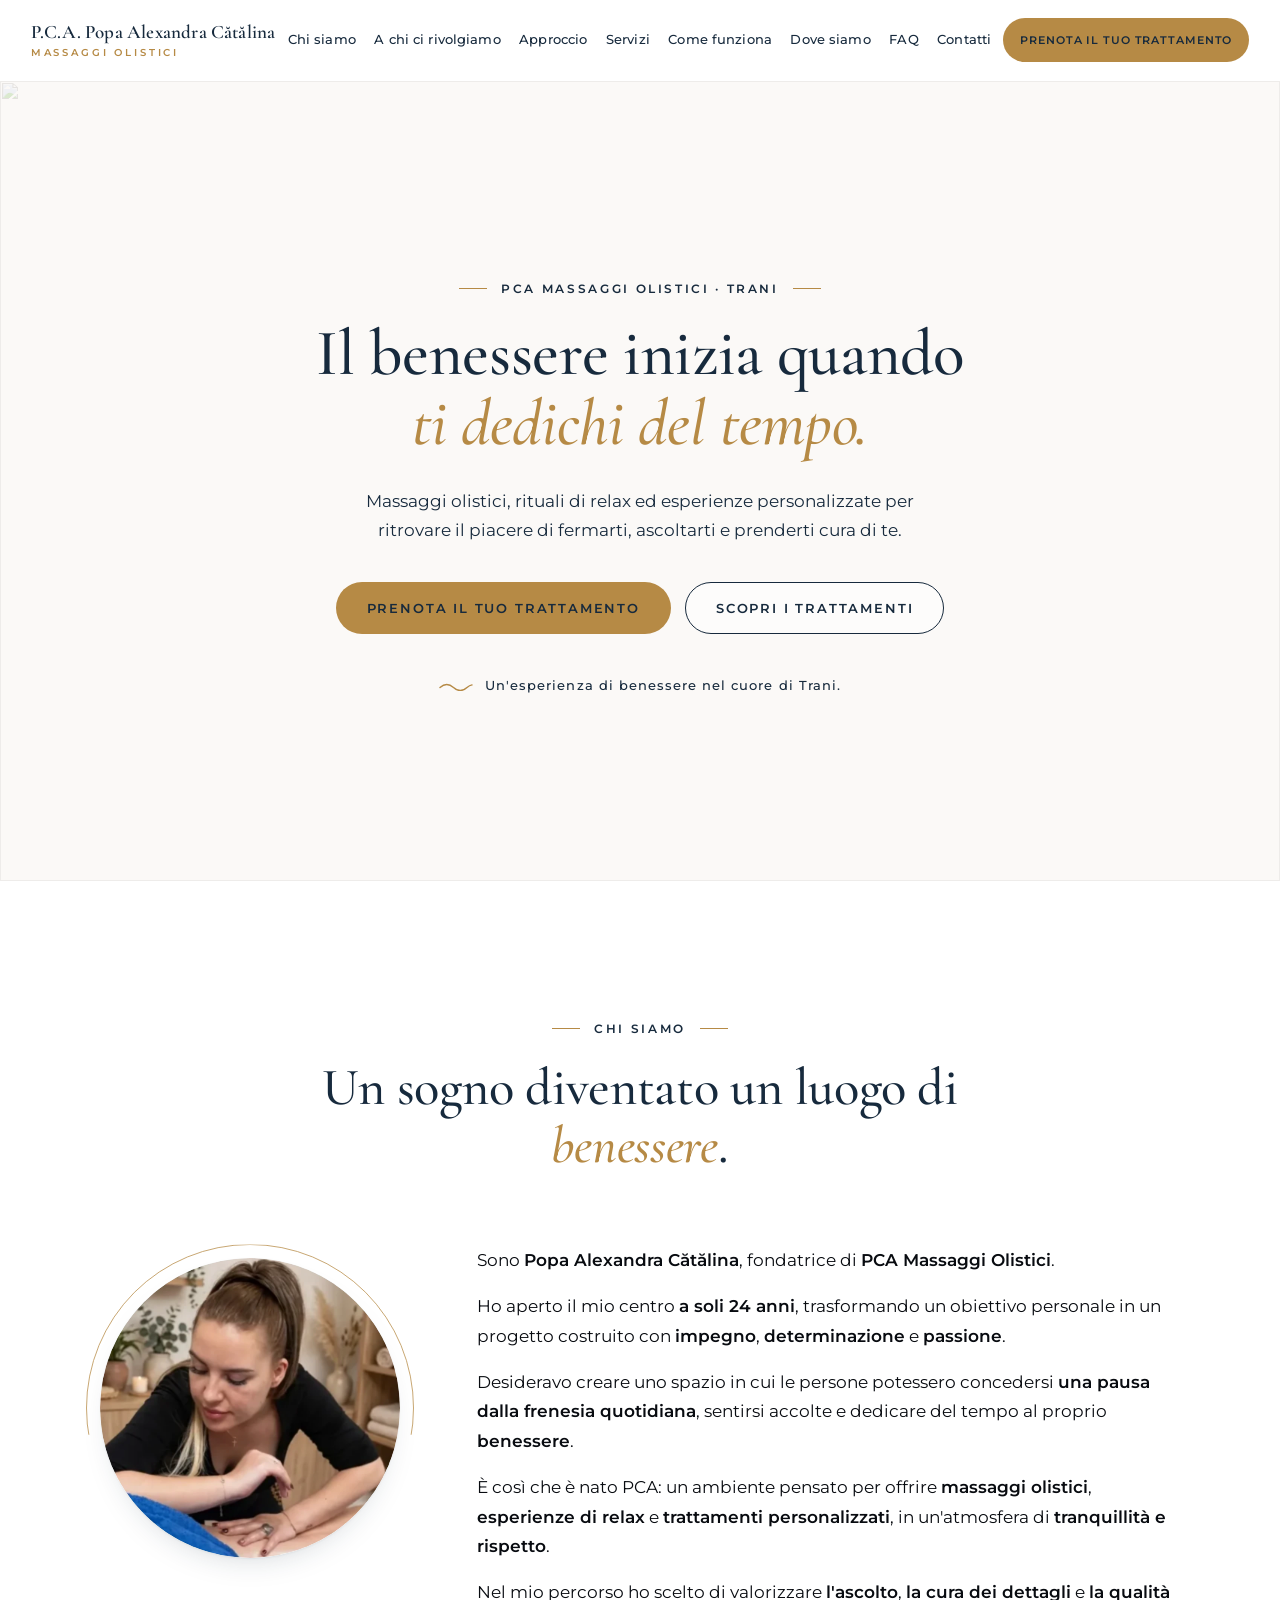
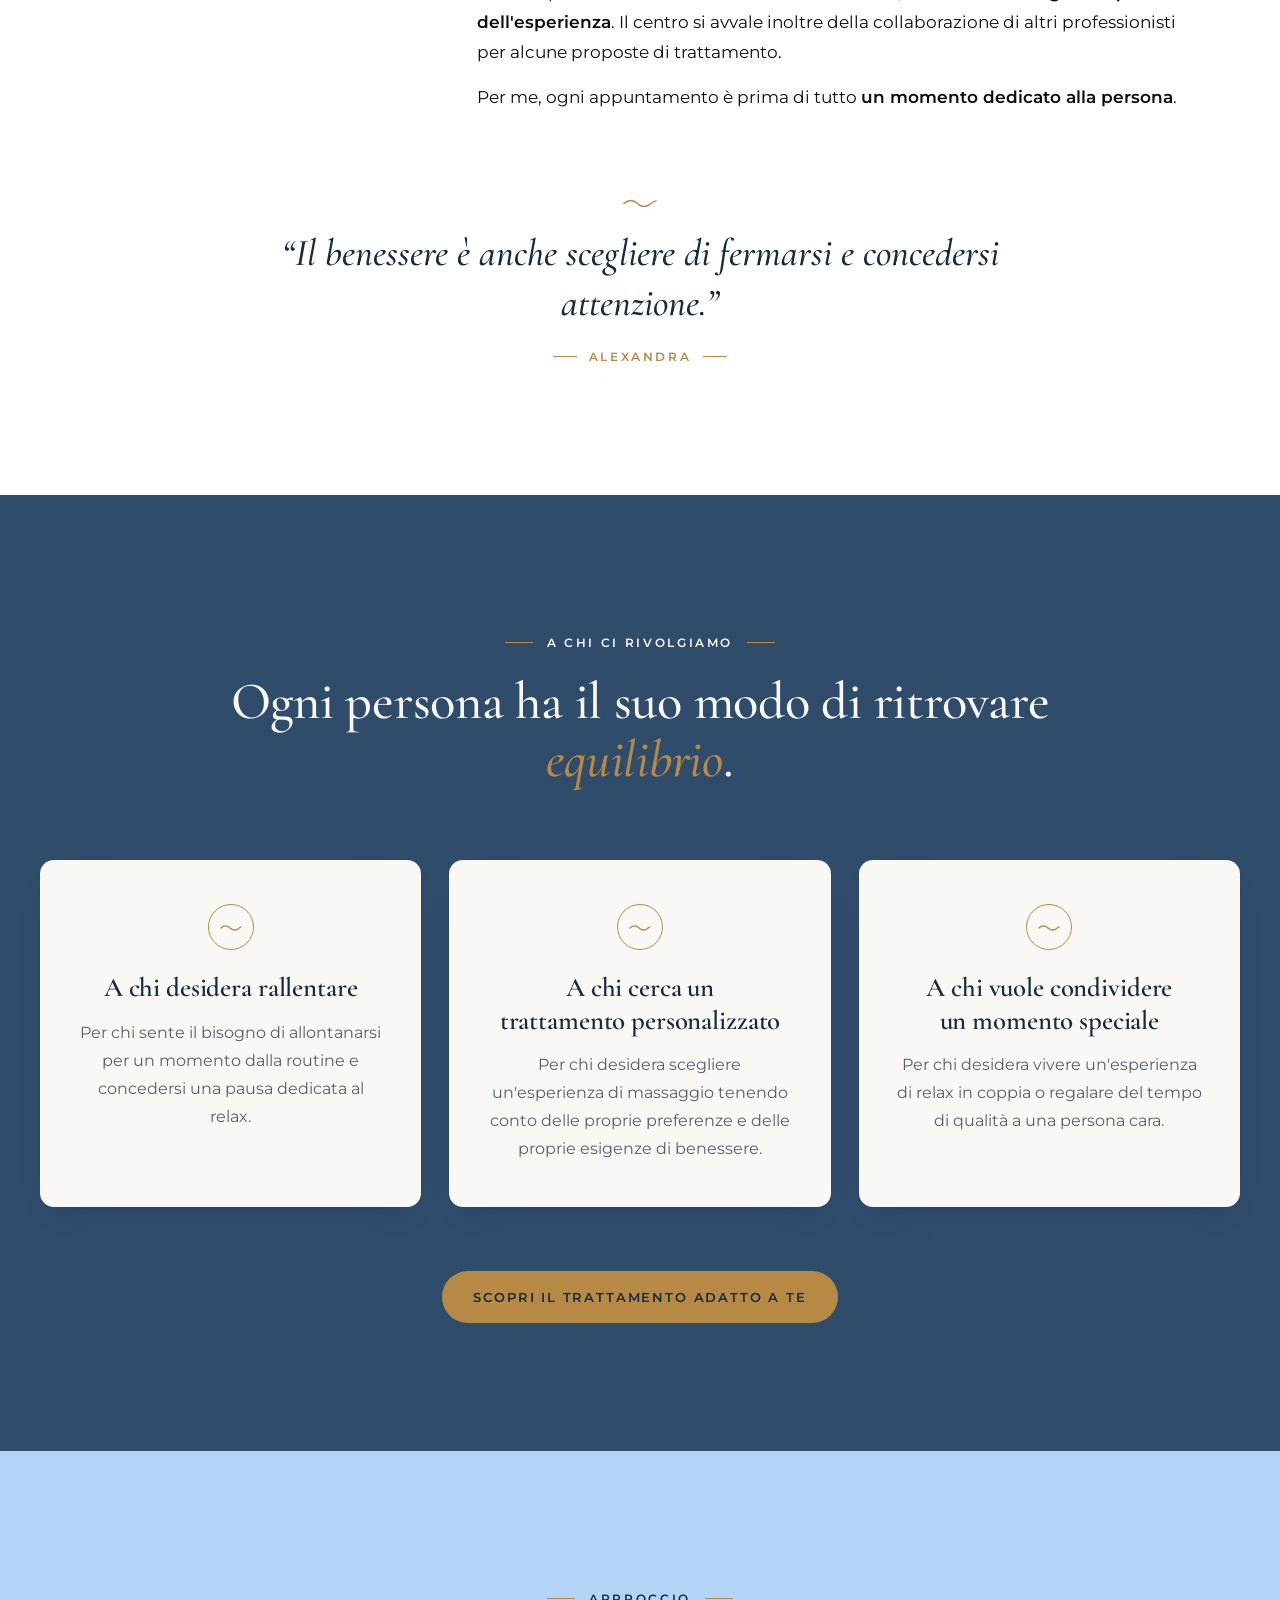
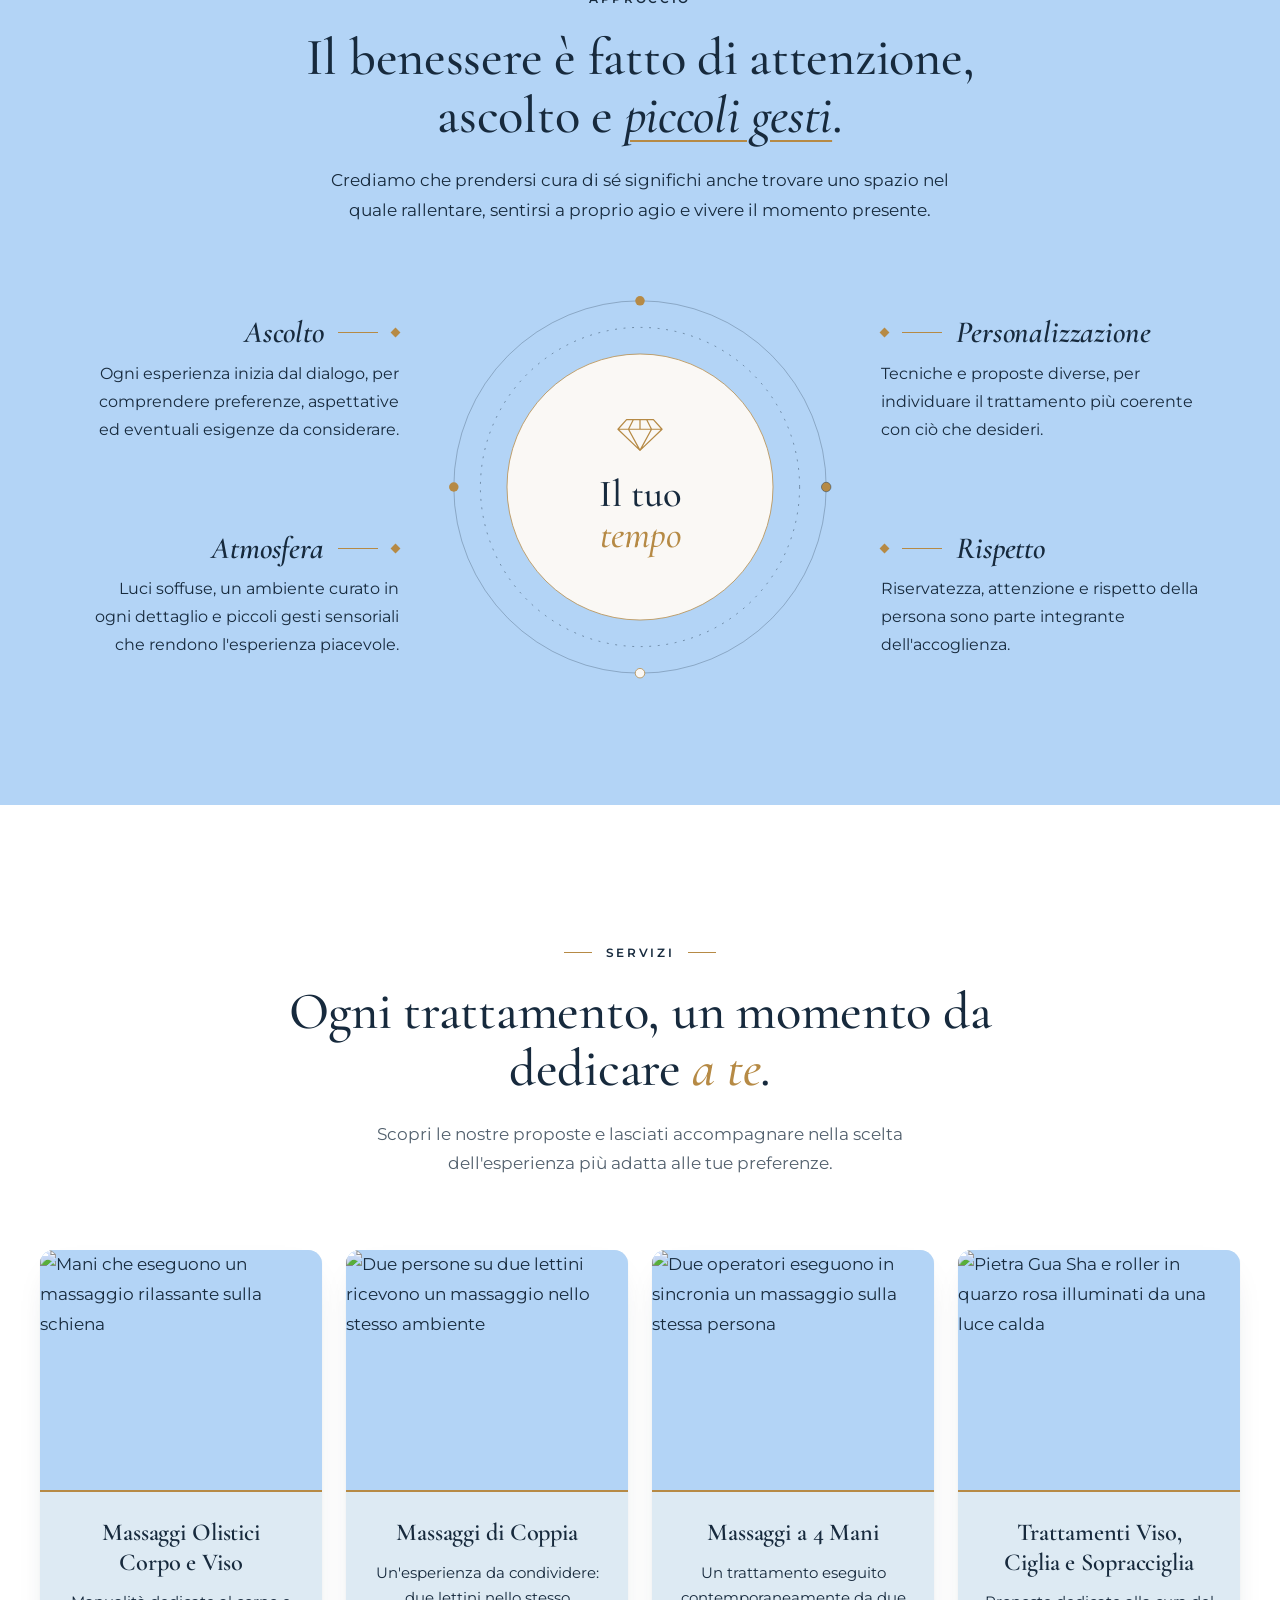
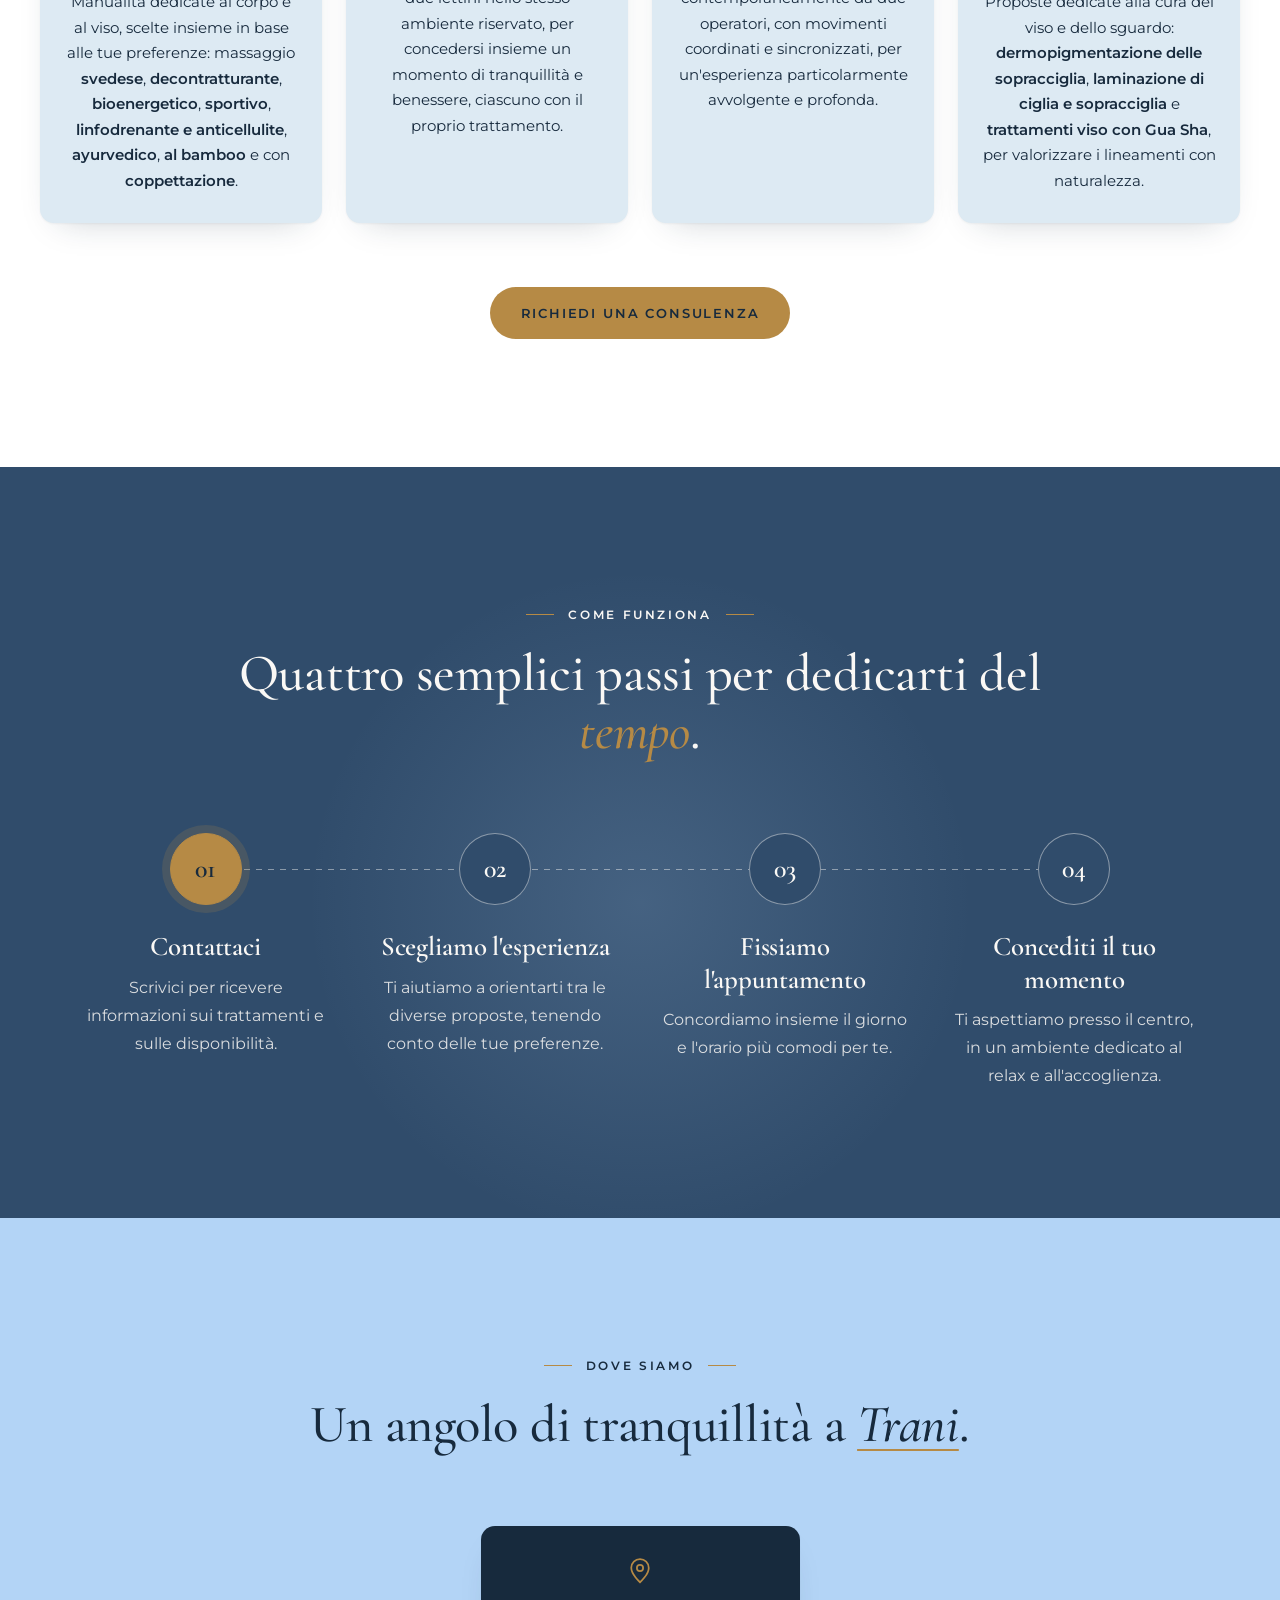
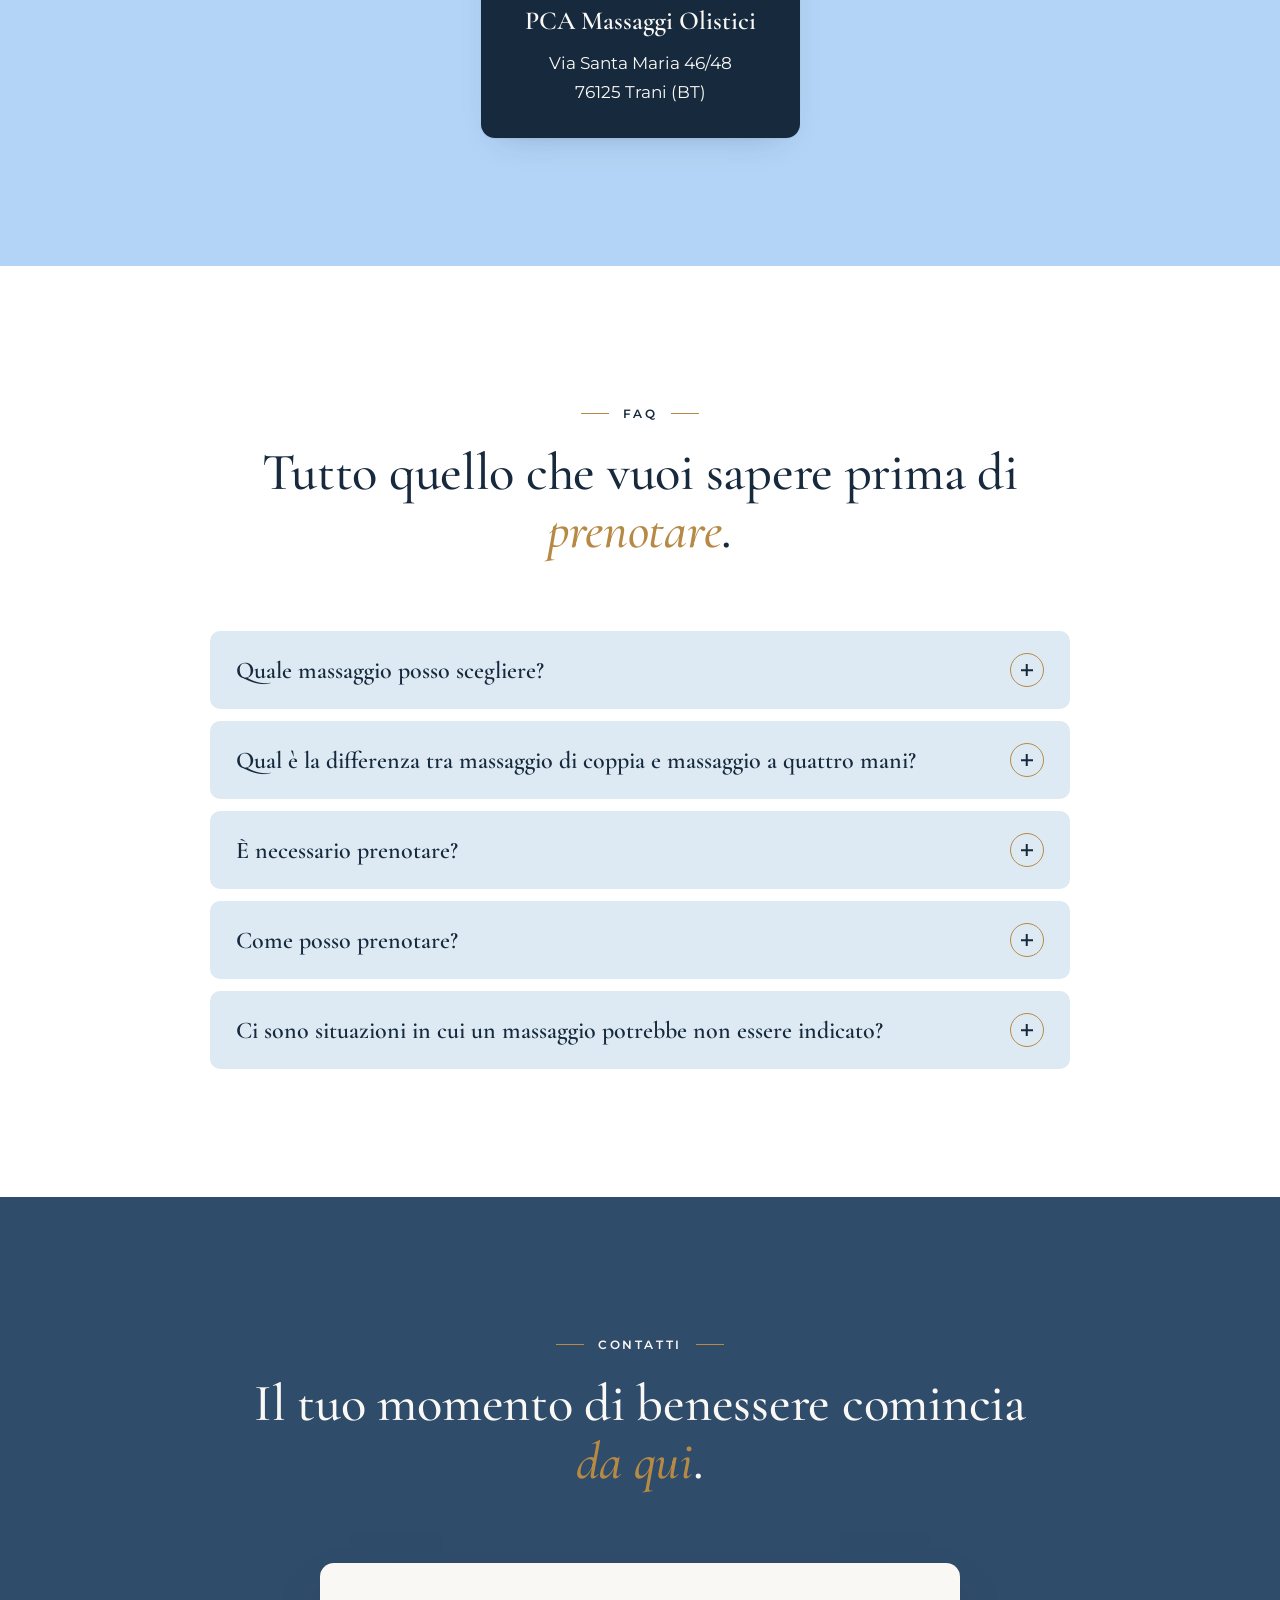
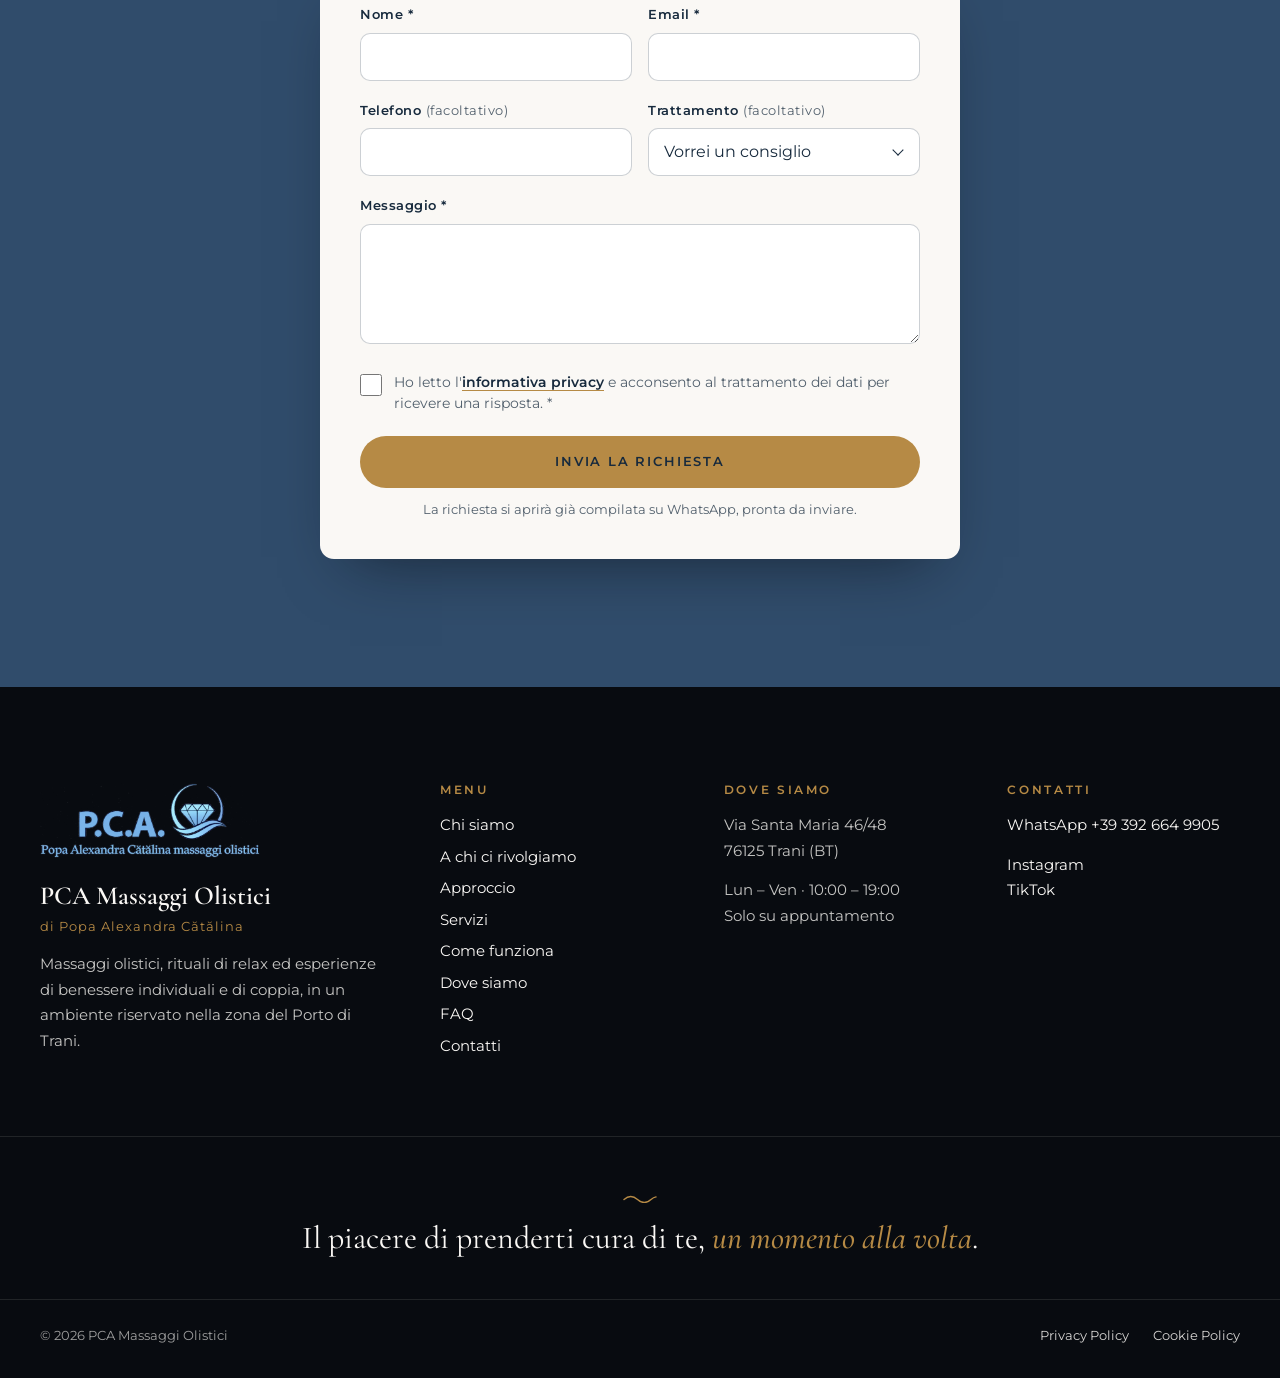
==== index.html @ 916af665 "Sito one-page PCA Massaggi Olistici Header con nome testuale e menu completo, hero bicolore, sezioni" ====
<!doctype html>
<html lang="it">
<head>
  <meta charset="utf-8">
  <meta name="viewport" content="width=device-width, initial-scale=1">
  <title>PCA Massaggi Olistici | Massaggi e Benessere a Trani</title>
  <meta name="description" content="Scopri PCA Massaggi Olistici a Trani: massaggi relax, esperienze di coppia, trattamenti a quattro mani e rituali dedicati al tuo benessere. Contattaci.">
  <meta name="theme-color" content="#FFFFFF">
  <meta property="og:type" content="website">
  <meta property="og:locale" content="it_IT">
  <meta property="og:title" content="PCA Massaggi Olistici | Massaggi e Benessere a Trani">
  <meta property="og:description" content="Massaggi olistici, rituali di relax ed esperienze personalizzate nel cuore di Trani, zona Porto.">
  <meta property="og:image" content="assets/img/logo-pca.png">
  <link rel="icon" type="image/png" href="assets/img/logo-pca.png">

  <link rel="preconnect" href="https://fonts.googleapis.com">
  <link rel="preconnect" href="https://fonts.gstatic.com" crossorigin>
  <link rel="preconnect" href="https://images.unsplash.com" crossorigin>
  <link href="https://fonts.googleapis.com/css2?family=Cormorant+Garamond:ital,wght@0,500;0,600;1,500;1,600&family=Montserrat:wght@400;500;600&display=swap" rel="stylesheet">

  <link rel="preload" as="image"
        imagesrcset="https://images.unsplash.com/photo-1519823551278-64ac92734fb1?auto=format&fit=crop&w=800&q=70 800w,
                     https://images.unsplash.com/photo-1519823551278-64ac92734fb1?auto=format&fit=crop&w=1400&q=70 1400w,
                     https://images.unsplash.com/photo-1519823551278-64ac92734fb1?auto=format&fit=crop&w=2000&q=70 2000w"
        imagesizes="100vw" fetchpriority="high">

  <link rel="stylesheet" href="assets/css/style.css">

  <script type="application/ld+json">
  {
    "@context": "https://schema.org",
    "@type": "HealthAndBeautyBusiness",
    "name": "PCA Massaggi Olistici",
    "description": "Centro di massaggi olistici, rituali di relax ed esperienze di benessere individuali e di coppia a Trani.",
    "founder": { "@type": "Person", "name": "Popa Alexandra Cătălina" },
    "image": "assets/img/logo-pca.png",
    "telephone": "+39 392 664 9905",
    "address": {
      "@type": "PostalAddress",
      "streetAddress": "Via Santa Maria 46/48",
      "addressLocality": "Trani",
      "addressRegion": "BT",
      "postalCode": "76125",
      "addressCountry": "IT"
    },
    "openingHoursSpecification": [{
      "@type": "OpeningHoursSpecification",
      "dayOfWeek": ["Monday", "Tuesday", "Wednesday", "Thursday", "Friday"],
      "opens": "10:00",
      "closes": "19:00"
    }],
    "sameAs": [
      "https://www.instagram.com/pca_massaggi_olistici/",
      "https://www.tiktok.com/@pca.massaggi.olis"
    ]
  }
  </script>
  <script>document.documentElement.classList.add('js');</script>
</head>
<body>
  <a class="skip-link" href="#main">Vai al contenuto</a>

  <!-- ============ 1. HEADER ============ -->
  <header class="site-header" id="top">
    <div class="header-inner">
      <a class="brand" href="#home" aria-label="P.C.A. Popa Alexandra Cătălina — Massaggi olistici, torna all'inizio">
        <span class="brand-name">P.C.A. Popa Alexandra Cătălina</span>
        <span class="brand-tag">Massaggi olistici</span>
      </a>

      <nav class="main-nav" id="main-nav" aria-label="Navigazione principale">
        <ul>
          <li><a href="#chi-siamo">Chi siamo</a></li>
          <li><a href="#per-chi">A chi ci rivolgiamo</a></li>
          <li><a href="#approccio">Approccio</a></li>
          <li><a href="#servizi">Servizi</a></li>
          <li><a href="#come-funziona">Come funziona</a></li>
          <li><a href="#dove-siamo">Dove siamo</a></li>
          <li><a href="#faq">FAQ</a></li>
          <li><a href="#contatti">Contatti</a></li>
        </ul>
        <a class="btn btn-gold nav-cta-mobile" href="https://wa.me/393926649905?text=Ciao%2C%20vorrei%20prenotare%20un%20trattamento." target="_blank" rel="noopener">Prenota il tuo trattamento</a>
      </nav>

      <a class="btn btn-gold btn-sm header-cta" href="https://wa.me/393926649905?text=Ciao%2C%20vorrei%20prenotare%20un%20trattamento." target="_blank" rel="noopener">Prenota il tuo trattamento</a>

      <button class="nav-toggle" type="button" aria-controls="main-nav" aria-expanded="false" aria-label="Apri il menu">
        <span></span><span></span><span></span>
      </button>
    </div>
  </header>

  <main id="main">

    <!-- ============ 2. HERO ============ -->
    <section class="hero" id="home" aria-labelledby="hero-title">
      <img class="hero-bg"
           src="https://images.unsplash.com/photo-1519823551278-64ac92734fb1?auto=format&fit=crop&w=1400&q=70"
           srcset="https://images.unsplash.com/photo-1519823551278-64ac92734fb1?auto=format&fit=crop&w=800&q=70 800w,
                   https://images.unsplash.com/photo-1519823551278-64ac92734fb1?auto=format&fit=crop&w=1400&q=70 1400w,
                   https://images.unsplash.com/photo-1519823551278-64ac92734fb1?auto=format&fit=crop&w=2000&q=70 2000w"
           sizes="100vw" alt="" width="2000" height="1333" fetchpriority="high">
      <div class="hero-overlay" aria-hidden="true"></div>
      <div class="container hero-content">
        <p class="eyebrow">PCA Massaggi Olistici · Trani</p>
        <h1 id="hero-title">
          <span class="h1-a">Il benessere inizia quando</span>
          <span class="h1-b">ti dedichi del tempo.</span>
        </h1>
        <p class="hero-sub">Massaggi olistici, rituali di relax ed esperienze personalizzate per ritrovare il piacere di fermarti, ascoltarti e prenderti cura di te.</p>
        <div class="btn-row">
          <a class="btn btn-gold" href="https://wa.me/393926649905?text=Ciao%2C%20vorrei%20prenotare%20un%20trattamento." target="_blank" rel="noopener">Prenota il tuo trattamento</a>
          <a class="btn btn-outline" href="#servizi">Scopri i trattamenti</a>
        </div>
        <p class="hero-note"><span class="wave-mark" aria-hidden="true"></span>Un'esperienza di benessere nel cuore di Trani.</p>
      </div>
    </section>

    <!-- ============ 3. CHI SIAMO — bianco ============ -->
    <section class="section bg-white" id="chi-siamo" aria-labelledby="chi-title">
      <div class="container about">
        <figure class="about-photo reveal">
          <div class="photo-ring">
            <img src="assets/img/alexandra.webp" alt="Popa Alexandra Cătălina, fondatrice di PCA Massaggi Olistici, durante un massaggio nel suo centro" width="800" height="800" loading="lazy" decoding="async">
          </div>
        </figure>

        <header class="section-head about-head reveal">
          <p class="eyebrow">Chi siamo</p>
          <h2 id="chi-title">Un sogno diventato un luogo di <em>benessere</em>.</h2>
        </header>

        <div class="about-text reveal">
          <p>Sono <strong>Popa Alexandra Cătălina</strong>, fondatrice di <strong>PCA Massaggi Olistici</strong>.</p>
          <p>Ho aperto il mio centro <strong>a soli 24 anni</strong>, trasformando un obiettivo personale in un progetto costruito con <strong>impegno</strong>, <strong>determinazione</strong> e <strong>passione</strong>.</p>
          <p>Desideravo creare uno spazio in cui le persone potessero concedersi <strong>una pausa dalla frenesia quotidiana</strong>, sentirsi accolte e dedicare del tempo al proprio <strong>benessere</strong>.</p>
          <p>È così che è nato PCA: un ambiente pensato per offrire <strong>massaggi olistici</strong>, <strong>esperienze di relax</strong> e <strong>trattamenti personalizzati</strong>, in un'atmosfera di <strong>tranquillità e rispetto</strong>.</p>
          <p>Nel mio percorso ho scelto di valorizzare <strong>l'ascolto</strong>, <strong>la cura dei dettagli</strong> e <strong>la qualità dell'esperienza</strong>. Il centro si avvale inoltre della collaborazione di altri professionisti per alcune proposte di trattamento.</p>
          <p>Per me, ogni appuntamento è prima di tutto <strong>un momento dedicato alla persona</strong>.</p>
        </div>

        <blockquote class="quote reveal">
          <p>“Il benessere è anche scegliere di fermarsi e concedersi attenzione.”</p>
          <cite>Alexandra</cite>
        </blockquote>
      </div>
    </section>

    <!-- ============ 4. A CHI CI RIVOLGIAMO — blu ============ -->
    <section class="section bg-blue" id="per-chi" aria-labelledby="perchi-title">
      <div class="container">
        <header class="section-head reveal">
          <p class="eyebrow">A chi ci rivolgiamo</p>
          <h2 id="perchi-title">Ogni persona ha il suo modo di ritrovare <em>equilibrio</em>.</h2>
        </header>

        <ul class="audience-grid" role="list">
          <li class="audience-card reveal">
            <span class="card-mark" aria-hidden="true"></span>
            <h3>A chi desidera rallentare</h3>
            <p>Per chi sente il bisogno di allontanarsi per un momento dalla routine e concedersi una pausa dedicata al relax.</p>
          </li>
          <li class="audience-card reveal">
            <span class="card-mark" aria-hidden="true"></span>
            <h3>A chi cerca un trattamento personalizzato</h3>
            <p>Per chi desidera scegliere un'esperienza di massaggio tenendo conto delle proprie preferenze e delle proprie esigenze di benessere.</p>
          </li>
          <li class="audience-card reveal">
            <span class="card-mark" aria-hidden="true"></span>
            <h3>A chi vuole condividere un momento speciale</h3>
            <p>Per chi desidera vivere un'esperienza di relax in coppia o regalare del tempo di qualità a una persona cara.</p>
          </li>
        </ul>

        <div class="section-cta reveal">
          <a class="btn btn-gold" href="#servizi">Scopri il trattamento adatto a te</a>
        </div>
      </div>
    </section>

    <!-- ============ 5. IL NOSTRO APPROCCIO — azzurro ============ -->
    <section class="section bg-sky" id="approccio" aria-labelledby="approccio-title">
      <div class="container">
        <header class="section-head reveal">
          <p class="eyebrow">Approccio</p>
          <h2 id="approccio-title">Il benessere è fatto di attenzione, ascolto e <em>piccoli gesti</em>.</h2>
          <p class="section-sub">Crediamo che prendersi cura di sé significhi anche trovare uno spazio nel quale rallentare, sentirsi a proprio agio e vivere il momento presente.</p>
        </header>

        <div class="orbit">
          <ul class="orbit-values" role="list">
            <li class="orbit-value ov-1 reveal">
              <h3>Ascolto</h3>
              <p>Ogni esperienza inizia dal dialogo, per comprendere preferenze, aspettative ed eventuali esigenze da considerare.</p>
            </li>
            <li class="orbit-value ov-2 reveal">
              <h3>Personalizzazione</h3>
              <p>Tecniche e proposte diverse, per individuare il trattamento più coerente con ciò che desideri.</p>
            </li>
            <li class="orbit-value ov-3 reveal">
              <h3>Atmosfera</h3>
              <p>Luci soffuse, un ambiente curato in ogni dettaglio e piccoli gesti sensoriali che rendono l'esperienza piacevole.</p>
            </li>
            <li class="orbit-value ov-4 reveal">
              <h3>Rispetto</h3>
              <p>Riservatezza, attenzione e rispetto della persona sono parte integrante dell'accoglienza.</p>
            </li>
          </ul>

          <div class="orbit-core reveal" aria-hidden="true">
            <svg class="orbit-rings" viewBox="0 0 400 400">
              <circle cx="200" cy="200" r="196" />
              <circle cx="200" cy="200" r="168" stroke-dasharray="2 7" />
              <circle cx="200" cy="200" r="140" />
              <g class="orbit-dots">
                <circle cx="200" cy="4" r="5" />
                <circle cx="396" cy="200" r="5" />
                <circle cx="200" cy="396" r="5" />
                <circle cx="4" cy="200" r="5" />
              </g>
            </svg>
            <div class="orbit-center">
              <svg class="orbit-diamond" viewBox="0 0 48 34"><path d="M10 1h28l9 10-23 22L1 11z M1 11h46 M17 1l-5 10 12 22 12-22-5-10 M24 1v10" /></svg>
              <p>Il tuo<br><em>tempo</em></p>
            </div>
          </div>
        </div>
      </div>
    </section>

    <!-- ============ 6. I SERVIZI — bianco ============ -->
    <section class="section bg-white" id="servizi" aria-labelledby="servizi-title">
      <div class="container">
        <header class="section-head reveal">
          <p class="eyebrow">Servizi</p>
          <h2 id="servizi-title">Ogni trattamento, un momento da dedicare <em>a te</em>.</h2>
          <p class="section-sub">Scopri le nostre proposte e lasciati accompagnare nella scelta dell'esperienza più adatta alle tue preferenze.</p>
        </header>

        <ul class="service-grid" role="list">
          <li class="service-card reveal">
            <div class="service-media">
              <img src="https://images.pexels.com/photos/6629555/pexels-photo-6629555.jpeg?auto=compress&cs=tinysrgb&w=700"
                   srcset="https://images.pexels.com/photos/6629555/pexels-photo-6629555.jpeg?auto=compress&cs=tinysrgb&w=450 450w,
                           https://images.pexels.com/photos/6629555/pexels-photo-6629555.jpeg?auto=compress&cs=tinysrgb&w=700 700w"
                   sizes="(min-width: 1100px) 290px, (min-width: 640px) 45vw, 92vw"
                   alt="Mani che eseguono un massaggio rilassante sulla schiena" width="700" height="875" loading="lazy" decoding="async">
            </div>
            <div class="service-body">
              <h3>Massaggi Olistici Corpo e Viso</h3>
              <p>Manualità dedicate al corpo e al viso, scelte insieme in base alle tue preferenze: massaggio <strong>svedese</strong>, <strong>decontratturante</strong>, <strong>bioenergetico</strong>, <strong>sportivo</strong>, <strong>linfodrenante e anticellulite</strong>, <strong>ayurvedico</strong>, <strong>al bamboo</strong> e con <strong>coppettazione</strong>.</p>
            </div>
          </li>
          <li class="service-card reveal">
            <div class="service-media">
              <img src="https://images.pexels.com/photos/19666194/pexels-photo-19666194.jpeg?auto=compress&cs=tinysrgb&w=700"
                   srcset="https://images.pexels.com/photos/19666194/pexels-photo-19666194.jpeg?auto=compress&cs=tinysrgb&w=450 450w,
                           https://images.pexels.com/photos/19666194/pexels-photo-19666194.jpeg?auto=compress&cs=tinysrgb&w=700 700w"
                   sizes="(min-width: 1100px) 290px, (min-width: 640px) 45vw, 92vw"
                   alt="Due persone su due lettini ricevono un massaggio nello stesso ambiente" width="700" height="875" loading="lazy" decoding="async">
            </div>
            <div class="service-body">
              <h3>Massaggi di Coppia</h3>
              <p>Un'esperienza da condividere: due lettini nello stesso ambiente riservato, per concedersi insieme un momento di tranquillità e benessere, ciascuno con il proprio trattamento.</p>
            </div>
          </li>
          <li class="service-card reveal">
            <div class="service-media">
              <img src="https://images.pexels.com/photos/5888096/pexels-photo-5888096.jpeg?auto=compress&cs=tinysrgb&w=700"
                   srcset="https://images.pexels.com/photos/5888096/pexels-photo-5888096.jpeg?auto=compress&cs=tinysrgb&w=450 450w,
                           https://images.pexels.com/photos/5888096/pexels-photo-5888096.jpeg?auto=compress&cs=tinysrgb&w=700 700w"
                   sizes="(min-width: 1100px) 290px, (min-width: 640px) 45vw, 92vw"
                   alt="Due operatori eseguono in sincronia un massaggio sulla stessa persona" width="700" height="875" loading="lazy" decoding="async">
            </div>
            <div class="service-body">
              <h3>Massaggi a 4 Mani</h3>
              <p>Un trattamento eseguito contemporaneamente da due operatori, con movimenti coordinati e sincronizzati, per un'esperienza particolarmente avvolgente e profonda.</p>
            </div>
          </li>
          <li class="service-card reveal">
            <div class="service-media">
              <img src="https://images.pexels.com/photos/6663589/pexels-photo-6663589.jpeg?auto=compress&cs=tinysrgb&w=700"
                   srcset="https://images.pexels.com/photos/6663589/pexels-photo-6663589.jpeg?auto=compress&cs=tinysrgb&w=450 450w,
                           https://images.pexels.com/photos/6663589/pexels-photo-6663589.jpeg?auto=compress&cs=tinysrgb&w=700 700w"
                   sizes="(min-width: 1100px) 290px, (min-width: 640px) 45vw, 92vw"
                   alt="Pietra Gua Sha e roller in quarzo rosa illuminati da una luce calda" width="700" height="875" loading="lazy" decoding="async">
            </div>
            <div class="service-body">
              <h3>Trattamenti Viso, Ciglia e Sopracciglia</h3>
              <p>Proposte dedicate alla cura del viso e dello sguardo: <strong>dermopigmentazione delle sopracciglia</strong>, <strong>laminazione di ciglia e sopracciglia</strong> e <strong>trattamenti viso con Gua Sha</strong>, per valorizzare i lineamenti con naturalezza.</p>
            </div>
          </li>
        </ul>

        <div class="section-cta reveal">
          <a class="btn btn-gold" href="#contatti">Richiedi una consulenza</a>
        </div>
      </div>
    </section>

    <!-- ============ 7. COME FUNZIONA — blu ============ -->
    <section class="section bg-blue how" id="come-funziona" aria-labelledby="come-title">
      <div class="how-glow" aria-hidden="true"></div>
      <div class="container">
        <header class="section-head reveal">
          <p class="eyebrow">Come funziona</p>
          <h2 id="come-title">Quattro semplici passi per dedicarti del <em>tempo</em>.</h2>
        </header>

        <div class="journey-wrap">
        <div class="journey-track" aria-hidden="true"><span class="journey-fill"></span></div>
        <ol class="journey" role="list">
          <li class="journey-step">
            <span class="journey-dot" aria-hidden="true"><span>01</span></span>
            <h3>Contattaci</h3>
            <p>Scrivici per ricevere informazioni sui trattamenti e sulle disponibilità.</p>
          </li>
          <li class="journey-step">
            <span class="journey-dot" aria-hidden="true"><span>02</span></span>
            <h3>Scegliamo l'esperienza</h3>
            <p>Ti aiutiamo a orientarti tra le diverse proposte, tenendo conto delle tue preferenze.</p>
          </li>
          <li class="journey-step">
            <span class="journey-dot" aria-hidden="true"><span>03</span></span>
            <h3>Fissiamo l'appuntamento</h3>
            <p>Concordiamo insieme il giorno e l'orario più comodi per te.</p>
          </li>
          <li class="journey-step">
            <span class="journey-dot" aria-hidden="true"><span>04</span></span>
            <h3>Concediti il tuo momento</h3>
            <p>Ti aspettiamo presso il centro, in un ambiente dedicato al relax e all'accoglienza.</p>
          </li>
        </ol>
        </div>
      </div>
    </section>

    <!-- ============ 8. DOVE RICEVIAMO — azzurro ============ -->
    <section class="section bg-sky" id="dove-siamo" aria-labelledby="dove-title">
      <div class="container">
        <header class="section-head reveal">
          <p class="eyebrow">Dove siamo</p>
          <h2 id="dove-title">Un angolo di tranquillità a <em>Trani</em>.</h2>
        </header>

        <address class="address-box reveal">
          <svg class="address-icon" viewBox="0 0 24 24" aria-hidden="true"><path d="M12 21s-7-6.2-7-11.5A7 7 0 0 1 19 9.5C19 14.8 12 21 12 21Z"/><circle cx="12" cy="9.5" r="2.5"/></svg>
          <span class="address-name">PCA Massaggi Olistici</span>
          <span>Via Santa Maria 46/48</span>
          <span>76125 Trani (BT)</span>
        </address>
      </div>
    </section>

    <!-- ============ 9. FAQ — bianco ============ -->
    <section class="section bg-white" id="faq" aria-labelledby="faq-title">
      <div class="container container-narrow">
        <header class="section-head reveal">
          <p class="eyebrow">FAQ</p>
          <h2 id="faq-title">Tutto quello che vuoi sapere prima di <em>prenotare</em>.</h2>
        </header>

        <div class="faq reveal">
          <div class="faq-item">
            <h3><button type="button" aria-expanded="false" aria-controls="faq-1" id="faq-1-btn">Quale massaggio posso scegliere?<span class="faq-icon" aria-hidden="true"></span></button></h3>
            <div class="faq-panel" id="faq-1" role="region" aria-labelledby="faq-1-btn" hidden><div><p>Propongo diverse tipologie di massaggio. Puoi scrivermi per conoscere le caratteristiche di ogni trattamento e chiarire ogni dubbio prima di prenotare: ti aiuterò volentieri a scegliere l'esperienza più adatta alle tue preferenze.</p></div></div>
          </div>
          <div class="faq-item">
            <h3><button type="button" aria-expanded="false" aria-controls="faq-2" id="faq-2-btn">Qual è la differenza tra massaggio di coppia e massaggio a quattro mani?<span class="faq-icon" aria-hidden="true"></span></button></h3>
            <div class="faq-panel" id="faq-2" role="region" aria-labelledby="faq-2-btn" hidden><div><p>Nel massaggio di coppia accolgo due persone che ricevono contemporaneamente un trattamento, ciascuna sul proprio lettino. Nel massaggio a quattro mani, invece, due operatori lavorano in sincronia sulla stessa persona.</p></div></div>
          </div>
          <div class="faq-item">
            <h3><button type="button" aria-expanded="false" aria-controls="faq-3" id="faq-3-btn">È necessario prenotare?<span class="faq-icon" aria-hidden="true"></span></button></h3>
            <div class="faq-panel" id="faq-3" role="region" aria-labelledby="faq-3-btn" hidden><div><p>Sì, ricevo solo su appuntamento. Ti consiglio di contattarmi in anticipo per conoscere le disponibilità.</p></div></div>
          </div>
          <div class="faq-item">
            <h3><button type="button" aria-expanded="false" aria-controls="faq-4" id="faq-4-btn">Come posso prenotare?<span class="faq-icon" aria-hidden="true"></span></button></h3>
            <div class="faq-panel" id="faq-4" role="region" aria-labelledby="faq-4-btn" hidden><div><p>Puoi scrivermi su WhatsApp al numero <a href="https://wa.me/393926649905" target="_blank" rel="noopener">+39 392 664 9905</a> oppure compilare il modulo contatti qui sotto: ti risponderò il prima possibile.</p></div></div>
          </div>
          <div class="faq-item">
            <h3><button type="button" aria-expanded="false" aria-controls="faq-5" id="faq-5-btn">Ci sono situazioni in cui un massaggio potrebbe non essere indicato?<span class="faq-icon" aria-hidden="true"></span></button></h3>
            <div class="faq-panel" id="faq-5" role="region" aria-labelledby="faq-5-btn" hidden><div><p>Prima del trattamento ti chiederò di comunicarmi eventuali condizioni di salute, gravidanza, lesioni o altre circostanze rilevanti. In caso di dubbi sulla sicurezza del massaggio, ti consiglio di chiedere un parere al tuo medico.</p></div></div>
          </div>
        </div>
      </div>
    </section>

    <!-- ============ 10. CONTATTI — blu ============ -->
    <section class="section bg-blue" id="contatti" aria-labelledby="contatti-title">
      <div class="container">
        <header class="section-head reveal">
          <p class="eyebrow">Contatti</p>
          <h2 id="contatti-title">Il tuo momento di benessere comincia <em>da qui</em>.</h2>
        </header>

        <form class="contact-form reveal" id="contact-form" novalidate data-endpoint="">
          <!-- data-endpoint: inserire l'URL di un servizio reale (es. Formspree) per l'invio via email.
               Se vuoto, la richiesta viene aperta già compilata su WhatsApp. -->
          <div class="field-row">
            <div class="field">
              <label for="f-name">Nome <span aria-hidden="true">*</span></label>
              <input id="f-name" name="nome" type="text" autocomplete="name" required>
              <p class="field-error" id="f-name-err" aria-live="polite"></p>
            </div>
            <div class="field">
              <label for="f-email">Email <span aria-hidden="true">*</span></label>
              <input id="f-email" name="email" type="email" autocomplete="email" inputmode="email" required>
              <p class="field-error" id="f-email-err" aria-live="polite"></p>
            </div>
          </div>
          <div class="field-row">
            <div class="field">
              <label for="f-phone">Telefono <span class="optional">(facoltativo)</span></label>
              <input id="f-phone" name="telefono" type="tel" autocomplete="tel" inputmode="tel">
              <p class="field-error" id="f-phone-err" aria-live="polite"></p>
            </div>
            <div class="field">
              <label for="f-treatment">Trattamento <span class="optional">(facoltativo)</span></label>
              <div class="select-wrap">
                <select id="f-treatment" name="trattamento">
                  <option value="">Vorrei un consiglio</option>
                  <option>Massaggi Olistici Corpo e Viso</option>
                  <option>Massaggi di Coppia</option>
                  <option>Massaggi a 4 Mani</option>
                  <option>Trattamenti Viso, Ciglia e Sopracciglia</option>
                </select>
              </div>
            </div>
          </div>
          <div class="field">
            <label for="f-message">Messaggio <span aria-hidden="true">*</span></label>
            <textarea id="f-message" name="messaggio" rows="4" required></textarea>
            <p class="field-error" id="f-message-err" aria-live="polite"></p>
          </div>
          <div class="field field-check">
            <input id="f-privacy" name="privacy" type="checkbox" required>
            <label for="f-privacy">Ho letto l'<a href="privacy.html" target="_blank" rel="noopener">informativa privacy</a> e acconsento al trattamento dei dati per ricevere una risposta. <span aria-hidden="true">*</span></label>
            <p class="field-error" id="f-privacy-err" aria-live="polite"></p>
          </div>
          <button class="btn btn-gold btn-block" type="submit">Invia la richiesta</button>
          <p class="form-help" id="form-help"></p>
          <div class="form-status" id="form-status" role="status" aria-live="polite" tabindex="-1"></div>
        </form>
      </div>
    </section>
  </main>

  <!-- ============ 11. FOOTER ============ -->
  <footer class="site-footer">
    <div class="container footer-grid">
      <div class="footer-brand">
        <img class="footer-logo" src="assets/img/logo-pca.png" alt="Logo PCA — Popa Alexandra Cătălina massaggi olistici" width="1400" height="477" loading="lazy">
        <p class="footer-name">PCA Massaggi Olistici</p>
        <p class="footer-founder">di Popa Alexandra Cătălina</p>
        <p class="footer-desc">Massaggi olistici, rituali di relax ed esperienze di benessere individuali e di coppia, in un ambiente riservato nella zona del Porto di Trani.</p>
      </div>

      <nav class="footer-col" aria-label="Navigazione nel footer">
        <h2 class="footer-title">Menu</h2>
        <ul class="footer-nav">
          <li><a href="#chi-siamo">Chi siamo</a></li>
          <li><a href="#per-chi">A chi ci rivolgiamo</a></li>
          <li><a href="#approccio">Approccio</a></li>
          <li><a href="#servizi">Servizi</a></li>
          <li><a href="#come-funziona">Come funziona</a></li>
          <li><a href="#dove-siamo">Dove siamo</a></li>
          <li><a href="#faq">FAQ</a></li>
          <li><a href="#contatti">Contatti</a></li>
        </ul>
      </nav>

      <div class="footer-col">
        <h2 class="footer-title">Dove siamo</h2>
        <p>Via Santa Maria 46/48<br>76125 Trani (BT)</p>
        <p>Lun – Ven · 10:00 – 19:00<br>Solo su appuntamento</p>
      </div>

      <div class="footer-col">
        <h2 class="footer-title">Contatti</h2>
        <p><a href="https://wa.me/393926649905" target="_blank" rel="noopener">WhatsApp +39 392 664 9905</a></p>
        <p><a href="https://www.instagram.com/pca_massaggi_olistici/" target="_blank" rel="noopener">Instagram</a><br><a href="https://www.tiktok.com/@pca.massaggi.olis" target="_blank" rel="noopener">TikTok</a></p>
      </div>
    </div>

    <div class="container footer-closing">
      <span class="wave-mark" aria-hidden="true"></span>
      <p>Il piacere di prenderti cura di te, <em>un momento alla volta</em>.</p>
    </div>

    <div class="container footer-bottom">
      <p>© <span id="year">2026</span> PCA Massaggi Olistici</p>
      <p class="footer-legal">
        <a href="privacy.html">Privacy Policy</a>
        <a href="privacy.html#cookie">Cookie Policy</a>
      </p>
    </div>
  </footer>

  <script src="assets/js/main.js" defer></script>
</body>
</html>
---- assets/css/style.css ----
/* ==========================================================
   PCA Massaggi Olistici — foglio di stile
   Sfondi sezione (alternati): #FFFFFF · #304C6B · #B3D4F6
   Accenti e CTA: #B68A45
   Palette di supporto: #FAF8F5 · #DDEAF3 · #75B3E6 · #172A3D · #080B10 · #52606D
   ========================================================== */

:root {
  --white: #FFFFFF;
  --blue: #304C6B;
  --sky: #B3D4F6;
  --gold: #B68A45;

  --warm: #FAF8F5;
  --powder: #DDEAF3;
  --diamond: #75B3E6;
  --night: #172A3D;
  --black: #080B10;
  --slate: #52606D;

  --line: rgba(23, 42, 61, 0.12);
  --line-strong: rgba(23, 42, 61, 0.22);
  --shadow-soft: 0 1px 2px rgba(23, 42, 61, 0.05), 0 14px 34px -20px rgba(23, 42, 61, 0.28);
  --shadow-hover: 0 2px 4px rgba(23, 42, 61, 0.06), 0 24px 46px -22px rgba(23, 42, 61, 0.38);

  --serif: "Cormorant Garamond", "Cormorant", Garamond, "Times New Roman", serif;
  --sans: "Montserrat", "Helvetica Neue", Arial, sans-serif;

  --radius: 14px;
  --radius-sm: 10px;
  --container: 1200px;
  --gutter: clamp(16px, 4vw, 40px);
  --section-y: clamp(80px, 10vw, 132px);
  --header-h: 80px;

  --ease: cubic-bezier(.22, .61, .36, 1);
  --t-fast: 220ms;
  --t-med: 380ms;
}

/* ---------- Reset essenziale ---------- */
*, *::before, *::after { box-sizing: border-box; }
html { -webkit-text-size-adjust: 100%; scroll-behavior: smooth; scroll-padding-top: var(--header-h); }
body {
  margin: 0; background: var(--white); color: var(--night);
  font-family: var(--sans); font-size: 17px; line-height: 1.75; font-weight: 400;
  -webkit-font-smoothing: antialiased; text-rendering: optimizeLegibility; overflow-x: hidden;
}
img { max-width: 100%; height: auto; display: block; }
a { color: inherit; }
ul, ol { margin: 0; padding: 0; list-style: none; }
h1, h2, h3, h4, p, figure, blockquote, dl, dd, address { margin: 0; }
address { font-style: normal; }
button, input, select, textarea { font: inherit; color: inherit; }

.container { width: 100%; max-width: calc(var(--container) + var(--gutter) * 2); margin: 0 auto; padding: 0 var(--gutter); }
.container-narrow { max-width: calc(860px + var(--gutter) * 2); }

.skip-link { position: absolute; left: 16px; top: -100px; z-index: 200; background: var(--night); color: var(--warm); padding: 12px 18px; border-radius: 8px; text-decoration: none; }
.skip-link:focus { top: 12px; }

:focus-visible { outline: 2px solid var(--night); outline-offset: 3px; border-radius: 4px; }
.bg-blue :focus-visible, .site-footer :focus-visible { outline-color: var(--warm); }

/* ---------- Tipografia ---------- */
h1, h2, h3 { font-family: var(--serif); font-weight: 600; color: var(--night); letter-spacing: -0.005em; }
h1 { font-size: clamp(38px, 5.1vw, 72px); line-height: 1.08; font-weight: 500; }
h2 { font-size: clamp(32px, 4.1vw, 54px); line-height: 1.1; font-weight: 500; }
h3 { font-size: clamp(23px, 2.1vw, 28px); line-height: 1.22; }
h2 em, .quote em, .footer-closing em { font-style: italic; font-weight: 500; color: var(--gold); }
strong { font-weight: 600; }

.eyebrow {
  display: inline-flex; align-items: center; gap: 14px;
  font-family: var(--sans); font-size: 12px; font-weight: 600;
  letter-spacing: 0.22em; text-transform: uppercase; color: var(--night);
  margin-bottom: 20px;
}
.eyebrow::before, .eyebrow::after { content: ""; width: 28px; height: 1px; background: var(--gold); flex: none; }

.section-head { text-align: center; max-width: 820px; margin: 0 auto clamp(48px, 6vw, 72px); }
.section-sub { margin: 22px auto 0; max-width: 640px; color: var(--slate); font-size: clamp(16px, 1.3vw, 18px); }

/* ---------- Pulsanti ---------- */
.btn {
  display: inline-flex; align-items: center; justify-content: center; gap: 10px;
  min-height: 52px; padding: 14px 30px; border-radius: 999px; border: 1px solid transparent;
  font-family: var(--sans); font-size: 13px; font-weight: 600; letter-spacing: 0.14em; text-transform: uppercase;
  text-decoration: none; text-align: center; line-height: 1.3; cursor: pointer;
  transition: background-color var(--t-fast) var(--ease), color var(--t-fast) var(--ease), border-color var(--t-fast) var(--ease), transform var(--t-fast) var(--ease), box-shadow var(--t-fast) var(--ease);
}
.btn:hover { transform: translateY(-1px); }
.btn-gold { background: var(--gold); color: var(--night); }
.btn-gold:hover { background: var(--night); color: var(--warm); box-shadow: 0 10px 24px -14px rgba(8, 11, 16, 0.6); }
.bg-blue .btn-gold:hover { background: var(--warm); color: var(--night); }
.btn-outline { background: rgba(255, 255, 255, 0.55); color: var(--night); border-color: var(--night); }
.btn-outline:hover { background: var(--night); color: var(--warm); }
.btn-sm { min-height: 44px; padding: 10px 20px; font-size: 11.5px; letter-spacing: 0.1em; }
.btn-block { width: 100%; }
.btn-row { display: flex; flex-wrap: wrap; justify-content: center; gap: 14px; }
.section-cta { text-align: center; margin-top: clamp(44px, 5vw, 64px); }

.wave-mark {
  display: inline-block; width: 34px; height: 10px; flex: none;
  background: url("data:image/svg+xml,%3Csvg xmlns='http://www.w3.org/2000/svg' viewBox='0 0 34 10'%3E%3Cpath d='M1 6.5c4.5-4 9-4 13.5 0s9 4 13.5 0c1.8-1.6 3.6-2.4 5-2.6' fill='none' stroke='%23B68A45' stroke-width='1.4' stroke-linecap='round'/%3E%3C/svg%3E") center / contain no-repeat;
}

/* ==========================================================
   HEADER
   ========================================================== */
.site-header {
  position: sticky; top: 0; z-index: 100;
  background: rgba(255, 255, 255, 0.94);
  -webkit-backdrop-filter: saturate(140%) blur(10px); backdrop-filter: saturate(140%) blur(10px);
  border-bottom: 1px solid transparent;
  transition: border-color var(--t-med) var(--ease), box-shadow var(--t-med) var(--ease);
}
.site-header.is-scrolled { border-bottom-color: var(--line); box-shadow: 0 6px 24px -20px rgba(23, 42, 61, 0.35); }
.header-inner {
  height: var(--header-h); max-width: 1480px; margin: 0 auto; padding: 0 clamp(16px, 2.4vw, 36px);
  display: flex; align-items: center; justify-content: space-between; gap: clamp(16px, 2vw, 32px);
}

.brand { display: flex; flex-direction: column; text-decoration: none; flex: none; line-height: 1; }
.brand-name { font-family: var(--serif); font-size: 21px; font-weight: 600; color: var(--night); letter-spacing: 0.01em; white-space: nowrap; }
.brand-tag { font-family: var(--sans); font-size: 10px; font-weight: 600; letter-spacing: 0.34em; text-transform: uppercase; color: var(--gold); margin-top: 7px; white-space: nowrap; }

.main-nav { flex: 1 1 auto; display: flex; justify-content: center; min-width: 0; }
.main-nav ul { display: flex; align-items: center; gap: clamp(14px, 1.45vw, 26px); }
.main-nav a:not(.btn) {
  position: relative; display: inline-block; padding: 8px 0; white-space: nowrap;
  font-size: 13px; font-weight: 500; letter-spacing: 0.03em; text-decoration: none; color: var(--night);
}
.main-nav a:not(.btn)::after {
  content: ""; position: absolute; left: 0; right: 0; bottom: 2px; height: 1px; background: var(--gold);
  transform: scaleX(0); transform-origin: center; transition: transform var(--t-med) var(--ease);
}
.main-nav a:not(.btn):hover::after, .main-nav a.is-active::after { transform: scaleX(1); }
.nav-cta-mobile { display: none; }
.header-cta { flex: none; }

.nav-toggle {
  display: none; width: 46px; height: 46px; border: 1px solid var(--line-strong); border-radius: 50%;
  background: transparent; cursor: pointer; position: relative; padding: 0; flex: none;
}
.nav-toggle span { position: absolute; left: 13px; right: 13px; height: 1.5px; background: var(--night); border-radius: 2px; transition: transform var(--t-med) var(--ease), opacity var(--t-fast) var(--ease); }
.nav-toggle span:nth-child(1) { top: 16px; }
.nav-toggle span:nth-child(2) { top: 22px; }
.nav-toggle span:nth-child(3) { top: 28px; }
.nav-toggle[aria-expanded="true"] span:nth-child(1) { transform: translateY(6px) rotate(45deg); }
.nav-toggle[aria-expanded="true"] span:nth-child(2) { opacity: 0; }
.nav-toggle[aria-expanded="true"] span:nth-child(3) { transform: translateY(-6px) rotate(-45deg); }

/* ==========================================================
   HERO
   ========================================================== */
.hero {
  position: relative; isolation: isolate; overflow: hidden;
  min-height: clamp(560px, calc(100svh - var(--header-h)), 800px);
  display: flex; align-items: center; text-align: center;
  padding: clamp(72px, 9vw, 120px) 0 clamp(72px, 8vw, 104px);
}
.hero-bg { position: absolute; inset: 0; width: 100%; height: 100%; object-fit: cover; object-position: 50% 45%; z-index: -2; }
.hero-overlay { position: absolute; inset: 0; z-index: -1; background: rgba(250, 248, 245, 0.8); }
.hero-content { display: flex; flex-direction: column; align-items: center; }
.hero h1 span { display: block; }
.hero .h1-a { color: var(--night); }
.hero .h1-b { color: var(--gold); font-style: italic; }
.hero-sub { max-width: 620px; margin: 26px auto 38px; color: var(--night); font-size: clamp(16px, 1.35vw, 19px); line-height: 1.7; }
.hero-note { display: inline-flex; align-items: center; gap: 12px; margin-top: 40px; font-size: 13px; letter-spacing: 0.08em; color: var(--night); font-weight: 500; }

/* ==========================================================
   SFONDI SEZIONE
   ========================================================== */
.section { padding: var(--section-y) 0; position: relative; }
.bg-white { background: var(--white); }
.bg-sky { background: var(--sky); }
.bg-blue { background: var(--blue); color: var(--warm); }
.bg-blue h2, .bg-blue .eyebrow { color: var(--warm); }
.bg-blue .section-sub { color: rgba(250, 248, 245, 0.84); }
.bg-sky .section-sub { color: var(--night); }
/* sull'azzurro l'oro non è leggibile: l'accento diventa una sottolineatura */
.bg-sky h2 em { color: var(--night); text-decoration: underline; text-decoration-color: var(--gold); text-decoration-thickness: 2px; text-underline-offset: 8px; }

/* ---------- CHI SIAMO ---------- */
.about {
  display: grid; grid-template-columns: minmax(0, 300px) minmax(0, 1fr);
  grid-template-areas: "head head" "photo text" "quote quote";
  column-gap: clamp(40px, 6vw, 88px); align-items: center; max-width: calc(1080px + var(--gutter) * 2);
}
.about-head { grid-area: head; }
.about-photo { grid-area: photo; display: flex; justify-content: center; align-self: start; padding-top: 12px; }
.about-text { grid-area: text; }
.quote { grid-area: quote; }

.photo-ring { position: relative; width: 100%; max-width: 300px; aspect-ratio: 1; border-radius: 50%; }
.photo-ring::before {
  content: ""; position: absolute; inset: -14px; border-radius: 50%; border: 1px solid var(--gold); opacity: 0.75;
  clip-path: polygon(0 0, 100% 0, 100% 58%, 0 58%);
}
.photo-ring img { width: 100%; height: 100%; object-fit: cover; border-radius: 50%; box-shadow: var(--shadow-soft); }

.about-text p { color: var(--black); font-size: 17px; margin-bottom: 16px; }
.about-text p:last-child { margin-bottom: 0; }
.about-text strong { color: var(--black); font-weight: 600; }

.quote { margin: clamp(56px, 7vw, 84px) auto 0; max-width: 760px; text-align: center; }
.quote p { font-family: var(--serif); font-style: italic; font-weight: 500; font-size: clamp(27px, 3vw, 38px); line-height: 1.3; color: var(--night); }
.quote::before {
  content: ""; display: block; width: 34px; height: 10px; margin: 0 auto 22px;
  background: url("data:image/svg+xml,%3Csvg xmlns='http://www.w3.org/2000/svg' viewBox='0 0 34 10'%3E%3Cpath d='M1 6.5c4.5-4 9-4 13.5 0s9 4 13.5 0c1.8-1.6 3.6-2.4 5-2.6' fill='none' stroke='%23B68A45' stroke-width='1.4' stroke-linecap='round'/%3E%3C/svg%3E") center / contain no-repeat;
}
.quote cite {
  display: inline-flex; align-items: center; gap: 12px; margin-top: 18px;
  font-family: var(--sans); font-style: normal; font-size: 12px; font-weight: 600; letter-spacing: 0.22em; text-transform: uppercase; color: var(--gold);
}
.quote cite::before, .quote cite::after { content: ""; width: 24px; height: 1px; background: var(--gold); }

/* ---------- A CHI CI RIVOLGIAMO ---------- */
.audience-grid { display: grid; grid-template-columns: repeat(3, minmax(0, 1fr)); gap: clamp(18px, 2.4vw, 28px); }
.audience-card {
  background: var(--warm); border-radius: var(--radius); padding: clamp(30px, 3.4vw, 44px) clamp(24px, 2.8vw, 36px);
  text-align: center; box-shadow: var(--shadow-soft); display: flex; flex-direction: column; align-items: center;
  transition: transform var(--t-med) var(--ease), box-shadow var(--t-med) var(--ease);
}
.audience-card:hover { transform: translateY(-3px); box-shadow: var(--shadow-hover); }
.audience-card h3 { margin: 22px 0 14px; text-wrap: balance; }
.audience-card p { color: var(--slate); font-size: 16px; }
.card-mark {
  width: 46px; height: 46px; border-radius: 50%; border: 1px solid var(--gold);
  background: url("data:image/svg+xml,%3Csvg xmlns='http://www.w3.org/2000/svg' viewBox='0 0 24 10'%3E%3Cpath d='M1 6c3.3-3 6.7-3 10 0s6.7 3 10 0c.8-.7 1.5-1.1 2-1.3' fill='none' stroke='%23B68A45' stroke-width='1.4' stroke-linecap='round'/%3E%3C/svg%3E") center / 22px 10px no-repeat;
}

/* ---------- APPROCCIO: composizione "orbita" ---------- */
.orbit {
  display: grid; grid-template-columns: minmax(0, 1fr) minmax(0, 380px) minmax(0, 1fr);
  align-items: center; gap: clamp(28px, 4vw, 64px); max-width: 1120px; margin: 0 auto;
}
.orbit-values { display: contents; }
.orbit-value { position: relative; max-width: 330px; }
.ov-1 { grid-column: 1; grid-row: 1; justify-self: end; text-align: right; }
.ov-3 { grid-column: 1; grid-row: 2; justify-self: end; text-align: right; }
.ov-2 { grid-column: 3; grid-row: 1; justify-self: start; }
.ov-4 { grid-column: 3; grid-row: 2; justify-self: start; }
.orbit-core { grid-column: 2; grid-row: 1 / span 2; }
.orbit-value h3 {
  font-family: var(--serif); font-size: clamp(26px, 2.4vw, 32px); font-weight: 600; font-style: italic; margin-bottom: 8px;
  display: flex; align-items: center; gap: 14px;
}
.orbit-value h3::before { content: ""; width: 40px; height: 1px; background: var(--gold); flex: none; order: -1; }
.orbit-value h3::after { content: ""; width: 7px; height: 7px; background: var(--gold); transform: rotate(45deg); flex: none; order: -2; }
/* a sinistra il filo punta verso il centro: Titolo — ◆ */
.ov-1 h3, .ov-3 h3 { justify-content: flex-end; }
.ov-1 h3::before, .ov-3 h3::before { order: 1; }
.ov-1 h3::after, .ov-3 h3::after { order: 2; }
.orbit-value p { color: var(--night); font-size: 16px; }

.orbit-core { position: relative; width: 100%; aspect-ratio: 1; display: grid; place-items: center; }
.orbit-rings { position: absolute; inset: 0; width: 100%; height: 100%; overflow: visible; }
.orbit-rings circle { fill: none; stroke: var(--night); stroke-opacity: 0.28; stroke-width: 1; }
.orbit-rings circle:nth-child(3) { fill: var(--warm); stroke: var(--gold); stroke-opacity: 0.8; }
.orbit-rings circle:nth-child(2) { stroke: var(--night); stroke-opacity: 0.45; transform-origin: 200px 200px; animation: orbit-spin 60s linear infinite; }
.orbit-dots { transform-origin: 200px 200px; animation: orbit-spin 90s linear infinite; }
.orbit-dots circle { fill: var(--gold); stroke: none; }
.orbit-center { position: relative; text-align: center; }
.orbit-diamond { width: 46px; height: 34px; margin: 0 auto 12px; fill: none; stroke: var(--gold); stroke-width: 1.3; stroke-linejoin: round; }
.orbit-center p { font-family: var(--serif); font-size: clamp(30px, 3vw, 40px); line-height: 1.05; color: var(--night); font-weight: 500; }
.orbit-center em { color: var(--gold); font-style: italic; }
@keyframes orbit-spin { to { transform: rotate(360deg); } }

/* ---------- SERVIZI ---------- */
.service-grid { display: grid; grid-template-columns: repeat(4, minmax(0, 1fr)); grid-auto-rows: 1fr; gap: clamp(16px, 2vw, 24px); }
.service-card {
  background: var(--powder); border-radius: var(--radius); overflow: hidden;
  display: flex; flex-direction: column; box-shadow: var(--shadow-soft);
  transition: transform var(--t-med) var(--ease), box-shadow var(--t-med) var(--ease);
}
.service-card:hover { transform: translateY(-4px); box-shadow: var(--shadow-hover); }
.service-media { aspect-ratio: 4 / 3.4; overflow: hidden; background: var(--sky); flex: none; }
.service-media img { width: 100%; height: 100%; object-fit: cover; transition: transform 700ms var(--ease); }
.service-card:hover .service-media img { transform: scale(1.03); }
.service-body { padding: 26px 24px 30px; text-align: center; flex: 1; border-top: 2px solid var(--gold); }
.service-body h3 { font-size: clamp(23px, 1.9vw, 26px); margin-bottom: 12px; text-wrap: balance; }
.service-body p { color: var(--night); font-size: 15px; line-height: 1.7; }
.service-body strong { font-weight: 600; }

/* ---------- COME FUNZIONA: percorso animato ---------- */
.how { overflow: hidden; }
.how-glow {
  position: absolute; width: 760px; height: 760px; left: 50%; top: 58%; transform: translate(-50%, -50%);
  border-radius: 50%; pointer-events: none;
  background: radial-gradient(circle, rgba(179, 212, 246, 0.16) 0%, rgba(179, 212, 246, 0) 62%);
  animation: glow-drift 14s ease-in-out infinite alternate;
}
@keyframes glow-drift { from { transform: translate(-58%, -50%) scale(0.92); } to { transform: translate(-42%, -48%) scale(1.06); } }
.how .container { position: relative; }

.journey-wrap { position: relative; max-width: 1120px; margin: 0 auto; --progress: 0; }
.journey { display: grid; grid-template-columns: repeat(4, minmax(0, 1fr)); gap: clamp(20px, 3vw, 40px); position: relative; }
.journey-track {
  position: absolute; top: 36px; left: 12.5%; right: 12.5%; height: 1px;
  background: repeating-linear-gradient(90deg, rgba(250, 248, 245, 0.45) 0 6px, transparent 6px 12px);
}
.journey-fill {
  position: absolute; inset: 0; background: var(--gold); transform-origin: left center;
  transform: scaleX(var(--progress)); height: 2px; top: -0.5px;
}
.journey-step { text-align: center; display: flex; flex-direction: column; align-items: center; opacity: 0.45; transform: translateY(14px); transition: opacity 600ms var(--ease), transform 600ms var(--ease); }
.journey-step.is-active { opacity: 1; transform: none; }
.journey-dot {
  position: relative; width: 72px; height: 72px; border-radius: 50%; display: grid; place-items: center; margin-bottom: 26px;
  background: var(--blue); border: 1px solid rgba(250, 248, 245, 0.45);
  transition: background-color 500ms var(--ease), border-color 500ms var(--ease), box-shadow 500ms var(--ease);
}
.journey-dot span { font-family: var(--serif); font-size: 26px; font-weight: 600; color: var(--warm); transition: color 500ms var(--ease); position: relative; z-index: 1; }
.journey-dot::before, .journey-dot::after {
  content: ""; position: absolute; inset: -1px; border-radius: 50%; border: 1px solid var(--gold); opacity: 0; pointer-events: none;
}
.journey-step.is-active .journey-dot { background: var(--gold); border-color: var(--gold); box-shadow: 0 0 0 8px rgba(182, 138, 69, 0.18); }
.journey-step.is-active .journey-dot span { color: var(--night); }
.journey-step.is-active .journey-dot::before { animation: ripple 2.8s var(--ease) infinite; }
.journey-step.is-active .journey-dot::after { animation: ripple 2.8s var(--ease) 1.4s infinite; }
@keyframes ripple { 0% { transform: scale(1); opacity: 0.7; } 100% { transform: scale(1.9); opacity: 0; } }
.journey-step h3 { color: var(--warm); margin-bottom: 10px; }
.journey-step p { color: rgba(250, 248, 245, 0.84); font-size: 16px; max-width: 26ch; }

/* ---------- DOVE SIAMO ---------- */
.address-box {
  display: flex; flex-direction: column; align-items: center; gap: 2px; text-align: center;
  width: fit-content; max-width: 100%; margin: 0 auto; padding: 30px 44px 32px;
  background: var(--night); color: var(--warm); border-radius: var(--radius); box-shadow: var(--shadow-soft);
  font-size: 17px; line-height: 1.6;
}
.address-icon { width: 30px; height: 30px; fill: none; stroke: var(--gold); stroke-width: 1.4; margin-bottom: 12px; }
.address-name { font-family: var(--serif); font-size: 26px; font-weight: 600; color: var(--warm); margin-bottom: 6px; }

/* ---------- FAQ ---------- */
.faq { display: grid; gap: 12px; }
.faq-item { background: var(--powder); border-radius: var(--radius-sm); transition: box-shadow var(--t-med) var(--ease); }
.faq-item:hover { box-shadow: var(--shadow-soft); }
.faq-item h3 { font-family: var(--sans); font-size: inherit; font-weight: inherit; }
.faq-item button {
  width: 100%; display: flex; align-items: center; justify-content: space-between; gap: 24px;
  padding: 22px 26px; background: none; border: 0; cursor: pointer; text-align: left; border-radius: var(--radius-sm);
  font-family: var(--serif); font-size: clamp(20px, 1.9vw, 24px); font-weight: 600; line-height: 1.3; color: var(--night);
}
.faq-icon {
  flex: none; width: 34px; height: 34px; border-radius: 50%; border: 1px solid var(--gold); position: relative;
  transition: background-color var(--t-fast) var(--ease);
}
.faq-icon::before, .faq-icon::after {
  content: ""; position: absolute; left: 50%; top: 50%; width: 12px; height: 1.5px; background: var(--night);
  transform: translate(-50%, -50%); transition: transform var(--t-med) var(--ease);
}
.faq-icon::after { transform: translate(-50%, -50%) rotate(90deg); }
.faq-item button[aria-expanded="true"] .faq-icon { background: var(--gold); }
.faq-item button[aria-expanded="true"] .faq-icon::after { transform: translate(-50%, -50%) rotate(0deg); }
.faq-panel { display: grid; grid-template-rows: 0fr; transition: grid-template-rows var(--t-med) var(--ease); }
.faq-panel[hidden] { display: none; }
.faq-panel > div { overflow: hidden; }
.faq-panel.is-open { grid-template-rows: 1fr; }
.faq-panel p { color: var(--night); padding: 0 76px 24px 26px; max-width: 72ch; }
.faq-panel a { color: var(--night); font-weight: 600; text-decoration-color: var(--gold); text-underline-offset: 3px; }

/* ---------- CONTATTI ---------- */
.contact-form {
  max-width: 640px; margin: 0 auto; background: var(--warm); color: var(--night);
  border-radius: var(--radius); padding: clamp(24px, 3.6vw, 40px); box-shadow: 0 28px 60px -30px rgba(8, 11, 16, 0.6);
}
.field { margin-bottom: 18px; min-width: 0; }
.field-row { display: grid; grid-template-columns: 1fr 1fr; gap: 0 16px; }
.field label { display: block; font-size: 13px; font-weight: 600; letter-spacing: 0.04em; margin-bottom: 7px; color: var(--night); }
.optional { font-weight: 400; color: var(--slate); }
.field input[type="text"], .field input[type="email"], .field input[type="tel"], .field select, .field textarea {
  width: 100%; min-height: 48px; padding: 11px 15px; background: var(--white);
  border: 1px solid var(--line-strong); border-radius: var(--radius-sm);
  font-size: 16px; line-height: 1.5; color: var(--night);
  transition: border-color var(--t-fast) var(--ease), box-shadow var(--t-fast) var(--ease);
}
.field textarea { resize: vertical; min-height: 116px; }
.field input:focus, .field select:focus, .field textarea:focus { outline: none; border-color: var(--gold); box-shadow: 0 0 0 3px rgba(182, 138, 69, 0.25); }
.select-wrap { position: relative; }
.select-wrap::after {
  content: ""; position: absolute; right: 18px; top: 50%; width: 8px; height: 8px; margin-top: -6px;
  border-right: 1.5px solid var(--night); border-bottom: 1.5px solid var(--night); transform: rotate(45deg); pointer-events: none;
}
.field select { appearance: none; -webkit-appearance: none; padding-right: 44px; text-overflow: ellipsis; }
.field.has-error input, .field.has-error textarea { border-color: #A3352B; }
.field-error { color: #A3352B; font-size: 13.5px; margin-top: 6px; line-height: 1.4; }
.field-error:empty { display: none; }
.field-check { display: grid; grid-template-columns: auto 1fr; gap: 12px; align-items: start; margin-bottom: 22px; }
.field-check input { width: 22px; height: 22px; margin: 2px 0 0; accent-color: var(--gold); }
.field-check label { font-size: 13.5px; font-weight: 400; letter-spacing: 0; line-height: 1.55; color: var(--slate); margin: 0; }
.field-check label a { color: var(--night); font-weight: 600; text-decoration-color: var(--gold); text-underline-offset: 3px; }
.field-check .field-error { grid-column: 1 / -1; }
.form-help { font-size: 13px; color: var(--slate); margin-top: 12px; line-height: 1.5; text-align: center; }
.form-help:empty { display: none; }
.form-status { margin-top: 14px; font-size: 15px; line-height: 1.55; border-radius: var(--radius-sm); }
.form-status:empty { display: none; }
.form-status.is-success { background: var(--powder); color: var(--night); padding: 14px 18px; border-left: 3px solid var(--gold); }
.form-status.is-error { background: #F6E7E4; color: #7A271F; padding: 14px 18px; border-left: 3px solid #A3352B; }
.form-status a { color: inherit; font-weight: 600; }

/* ==========================================================
   FOOTER
   ========================================================== */
.site-footer { background: var(--black); color: rgba(250, 248, 245, 0.78); padding: clamp(64px, 8vw, 96px) 0 32px; font-size: 15px; line-height: 1.7; }
.footer-grid { display: grid; grid-template-columns: minmax(0, 1.5fr) repeat(3, minmax(0, 1fr)); gap: clamp(32px, 4vw, 64px); }
.footer-logo { width: 220px; height: auto; margin-bottom: 22px; }
.footer-name { font-family: var(--serif); font-size: 26px; font-weight: 600; color: var(--warm); line-height: 1.2; }
.footer-founder { font-size: 13px; letter-spacing: 0.08em; color: var(--gold); margin: 4px 0 14px; }
.footer-desc { max-width: 40ch; }
.footer-title { font-family: var(--sans); font-size: 12px; font-weight: 600; letter-spacing: 0.22em; text-transform: uppercase; color: var(--gold); margin-bottom: 16px; }
.footer-col p { margin-bottom: 14px; }
.footer-nav li { margin-bottom: 6px; }
.site-footer a { color: var(--warm); text-decoration: none; }
.site-footer a:hover { color: var(--gold); text-decoration: underline; text-underline-offset: 4px; }
.footer-closing {
  display: flex; flex-direction: column; align-items: center; gap: 14px; text-align: center;
  margin-top: clamp(48px, 6vw, 72px); padding-top: clamp(40px, 5vw, 56px); border-top: 1px solid rgba(250, 248, 245, 0.1);
}
.footer-closing p { font-family: var(--serif); font-size: clamp(24px, 2.6vw, 32px); color: var(--warm); line-height: 1.3; }
.footer-bottom {
  display: flex; flex-wrap: wrap; justify-content: space-between; align-items: center; gap: 12px 24px;
  margin-top: 40px; padding-top: 24px; border-top: 1px solid rgba(250, 248, 245, 0.1); font-size: 13px; color: rgba(250, 248, 245, 0.62);
}
.footer-legal { display: flex; gap: 24px; }
.footer-legal a { color: rgba(250, 248, 245, 0.85); }

/* ==========================================================
   ANIMAZIONI
   ========================================================== */
.js .reveal { opacity: 0; transform: translateY(18px); transition: opacity 450ms var(--ease), transform 450ms var(--ease); }
.js .reveal.is-visible { opacity: 1; transform: none; }
html:not(.js) .journey-step { opacity: 1; transform: none; }

@media (prefers-reduced-motion: reduce) {
  html { scroll-behavior: auto; }
  *, *::before, *::after { transition-duration: 1ms !important; animation: none !important; }
  .js .reveal { opacity: 1; transform: none; }
  .journey-step { opacity: 1; transform: none; }
  .btn:hover, .service-card:hover, .audience-card:hover { transform: none; }
  .service-card:hover .service-media img { transform: none; }
}

/* ==========================================================
   RESPONSIVE
   ========================================================== */
@media (max-width: 1360px) {
  .brand-name { font-size: 19px; }
  .brand-tag { font-size: 9.5px; letter-spacing: 0.3em; }
  .main-nav a:not(.btn) { font-size: 12.5px; letter-spacing: 0.01em; }
  .header-cta { padding: 10px 16px; font-size: 11px; letter-spacing: 0.08em; }
}

@media (max-width: 1100px) {
  .service-grid { grid-template-columns: repeat(2, minmax(0, 1fr)); }
  .footer-grid { grid-template-columns: 1fr 1fr; }
  .footer-brand { grid-column: 1 / -1; }
}

/* Menu burger: solo su smartphone e tablet */
@media (max-width: 1279px) {
  :root { --header-h: 68px; }
  .header-cta { display: none; }
  .nav-toggle { display: inline-block; }
  .brand-name { font-size: 19px; }
  .main-nav {
    position: fixed; top: var(--header-h); left: 0; right: 0; display: block;
    background: var(--white); border-bottom: 1px solid var(--line);
    box-shadow: 0 24px 40px -28px rgba(23, 42, 61, 0.45);
    padding: 8px var(--gutter) 28px;
    max-height: calc(100dvh - var(--header-h)); overflow-y: auto;
    opacity: 0; visibility: hidden; transform: translateY(-8px);
    transition: opacity var(--t-med) var(--ease), transform var(--t-med) var(--ease), visibility 0s linear var(--t-med);
  }
  .main-nav.is-open { opacity: 1; visibility: visible; transform: none; transition-delay: 0s; }
  .main-nav ul { flex-direction: column; align-items: stretch; gap: 0; max-width: 520px; margin: 0 auto; }
  .main-nav li { border-bottom: 1px solid var(--line); }
  .main-nav a:not(.btn) { display: block; padding: 14px 4px; font-size: 15px; text-align: center; }
  .main-nav a:not(.btn)::after { display: none; }
  .nav-cta-mobile { display: flex; width: 100%; max-width: 520px; margin: 22px auto 0; }
}

@media (max-width: 900px) {
  .about { grid-template-columns: 1fr; grid-template-areas: "photo" "head" "text" "quote"; }
  .about-photo { padding-top: 0; margin-bottom: 32px; }
  .photo-ring { max-width: 220px; }
  .audience-grid { grid-template-columns: 1fr; max-width: 560px; margin: 0 auto; }

  .orbit { grid-template-columns: 1fr; gap: 36px; max-width: 520px; }
  .orbit-core { grid-column: 1; grid-row: 1; width: min(280px, 76vw); justify-self: center; }
  .orbit-value, .ov-1, .ov-2, .ov-3, .ov-4 { grid-column: 1; grid-row: auto; justify-self: center; text-align: center; max-width: 440px; }
  .orbit-value h3, .ov-1 h3, .ov-3 h3 { flex-direction: column; justify-content: center; gap: 10px; }
  .orbit-value h3::before { display: none; }
  .orbit-value h3::after, .ov-1 h3::after, .ov-3 h3::after { order: -1; }
}

@media (max-width: 760px) {
  body { font-size: 16px; }
  .journey { grid-template-columns: 1fr; gap: 0; max-width: 460px; margin: 0 auto; }
  .journey-wrap { max-width: 460px; }
  .journey-track { top: 36px; bottom: 36px; left: 36px; right: auto; width: 1px; height: auto;
    background: repeating-linear-gradient(180deg, rgba(250, 248, 245, 0.45) 0 6px, transparent 6px 12px); }
  .journey-fill { width: 2px; height: auto; left: -0.5px; top: 0; transform-origin: center top; transform: scaleY(var(--progress)); }
  .journey-step { display: grid; grid-template-columns: 72px 1fr; column-gap: 22px; text-align: left; align-items: start; padding-bottom: 40px; transform: translateX(12px); }
  .journey-step:last-child { padding-bottom: 0; }
  .journey-step.is-active { transform: none; }
  .journey-dot { grid-row: span 2; margin-bottom: 0; }
  .journey-step h3 { margin: 16px 0 6px; }
}

@media (max-width: 640px) {
  :root { --header-h: 64px; --section-y: 76px; }
  h2 { font-size: clamp(30px, 8.4vw, 37px); }
  .brand-name { font-size: 17px; }
  .brand-tag { font-size: 9px; letter-spacing: 0.28em; margin-top: 6px; }
  .hero { min-height: 0; padding: 72px 0 64px; }
  .hero-sub { margin: 20px auto 30px; }
  .hero-note { margin-top: 28px; font-size: 12.5px; flex-direction: column; gap: 8px; }
  .btn-row { flex-direction: column; align-items: stretch; width: 100%; max-width: 360px; margin-left: auto; margin-right: auto; }
  .btn-row .btn { width: 100%; }
  .btn { padding: 14px 22px; letter-spacing: 0.1em; }
  .eyebrow { font-size: 11px; letter-spacing: 0.18em; gap: 10px; }
  .eyebrow::before, .eyebrow::after { width: 18px; }
  .service-grid { grid-template-columns: 1fr; max-width: 460px; margin: 0 auto; }
  .service-media { aspect-ratio: 4 / 3; }
  .field-row { grid-template-columns: 1fr; }
  .faq-item button { padding: 18px 18px; gap: 14px; }
  .faq-panel p { padding: 0 18px 20px; }
  .address-box { padding: 26px 28px 28px; }
  .footer-grid { grid-template-columns: 1fr; text-align: center; }
  .footer-logo { margin: 0 auto 22px; }
  .footer-desc { margin: 0 auto; }
  .footer-bottom { flex-direction: column; text-align: center; }
}

@media (max-width: 360px) {
  :root { --gutter: 16px; }
  .brand-name { font-size: 15.5px; }
  .brand-tag { font-size: 8.5px; letter-spacing: 0.24em; }
  .btn { font-size: 12px; letter-spacing: 0.08em; }
}
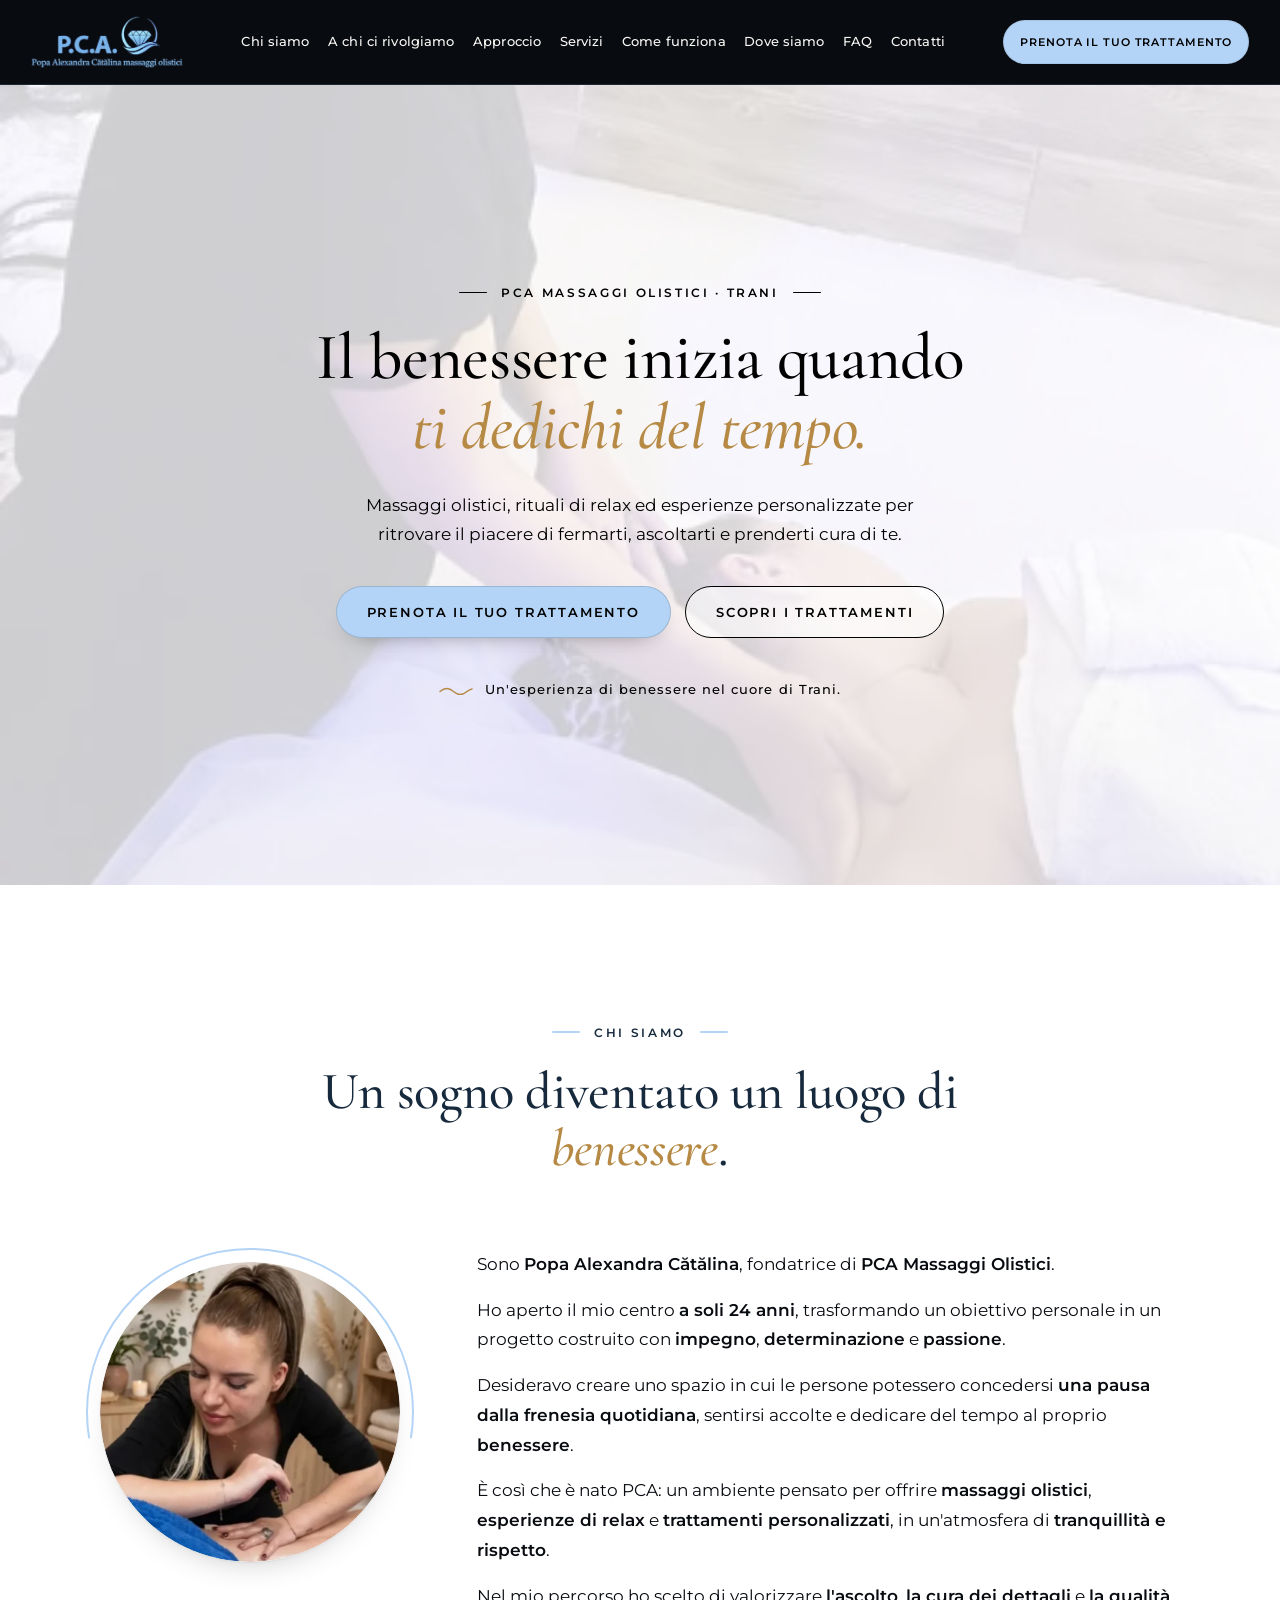
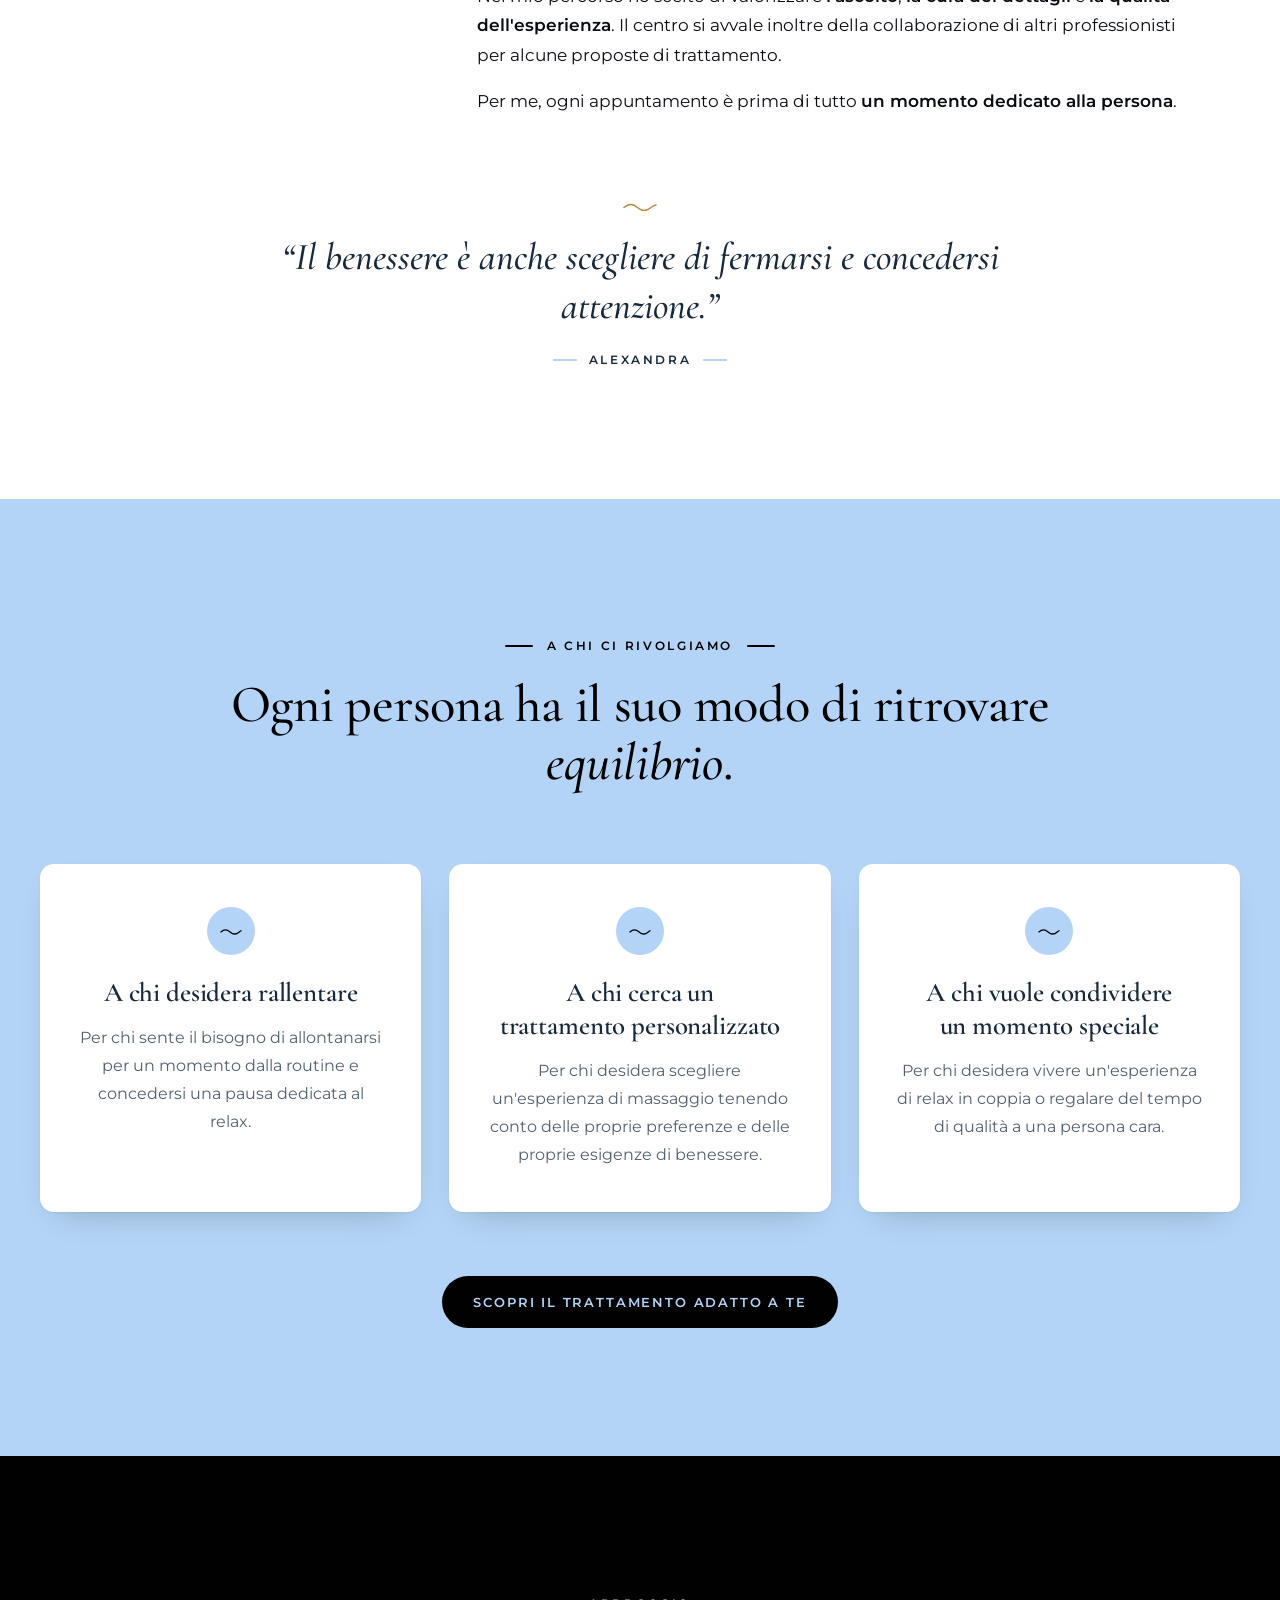
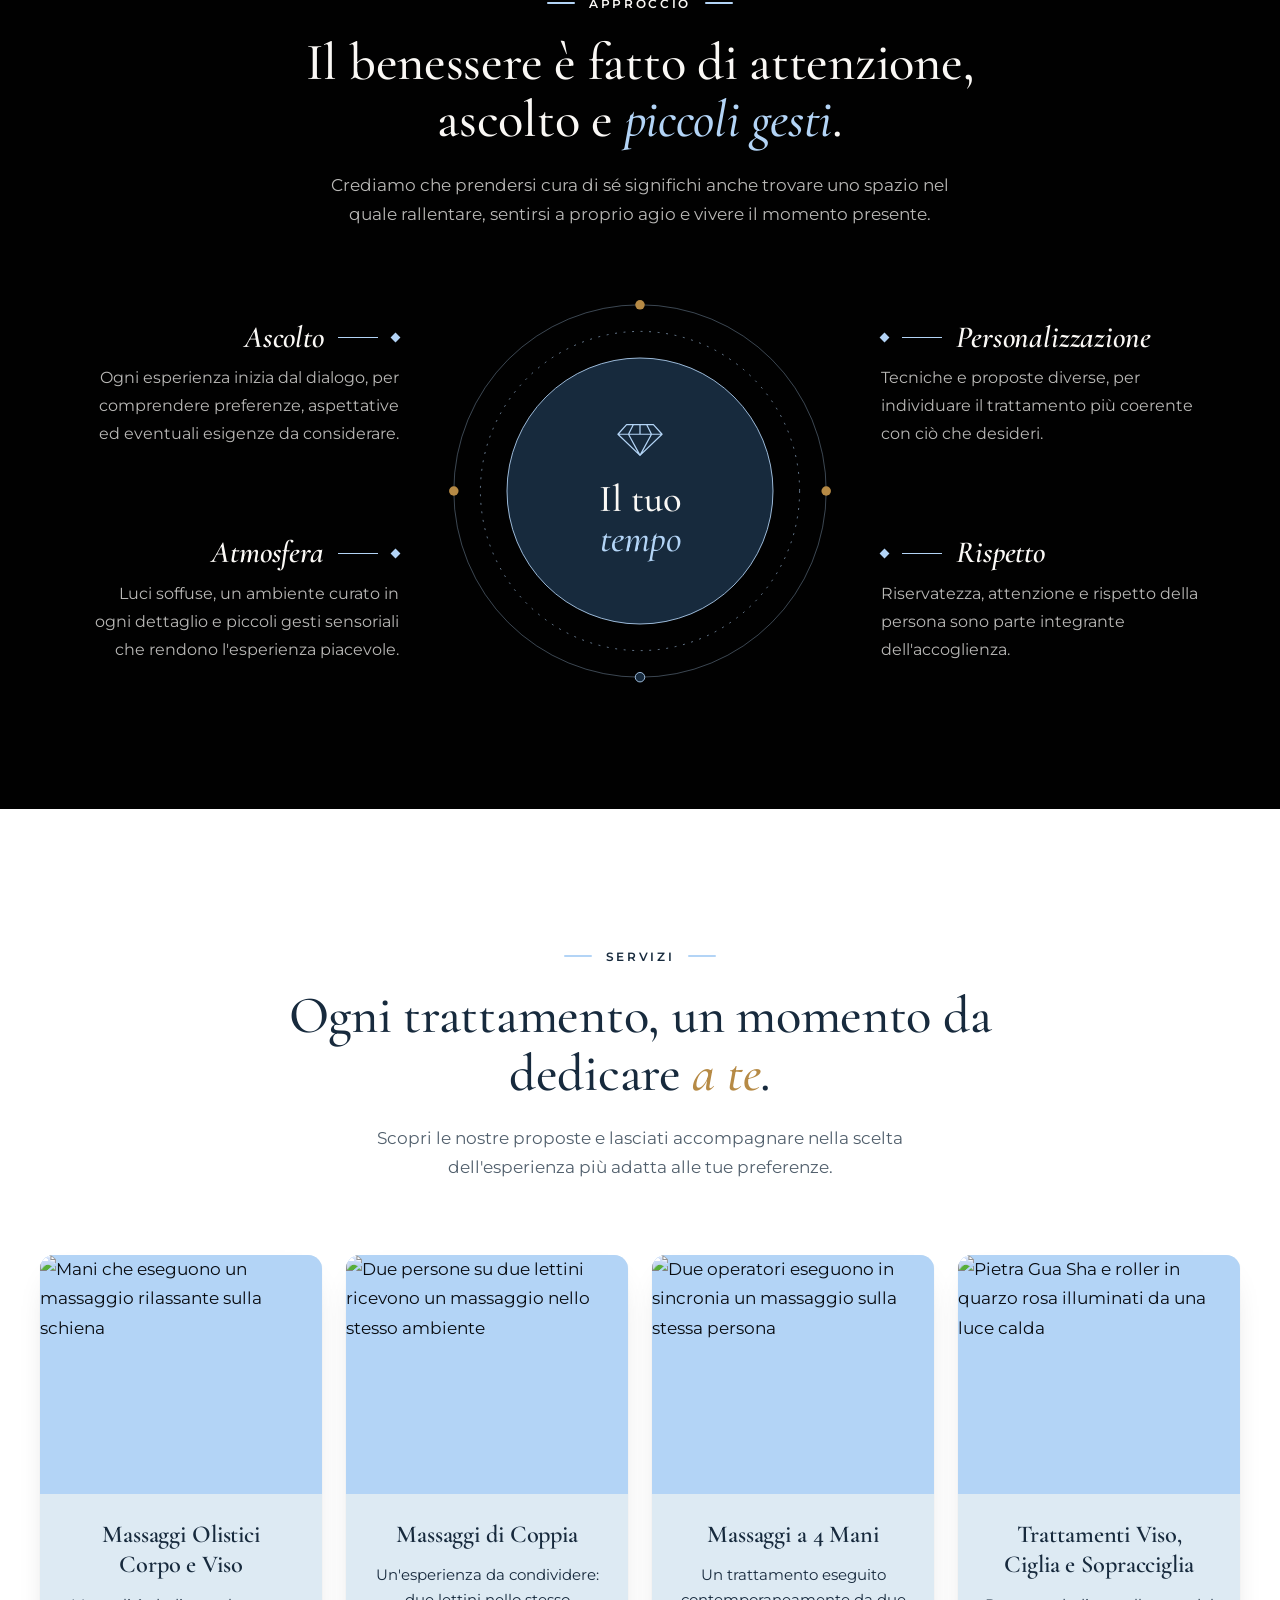
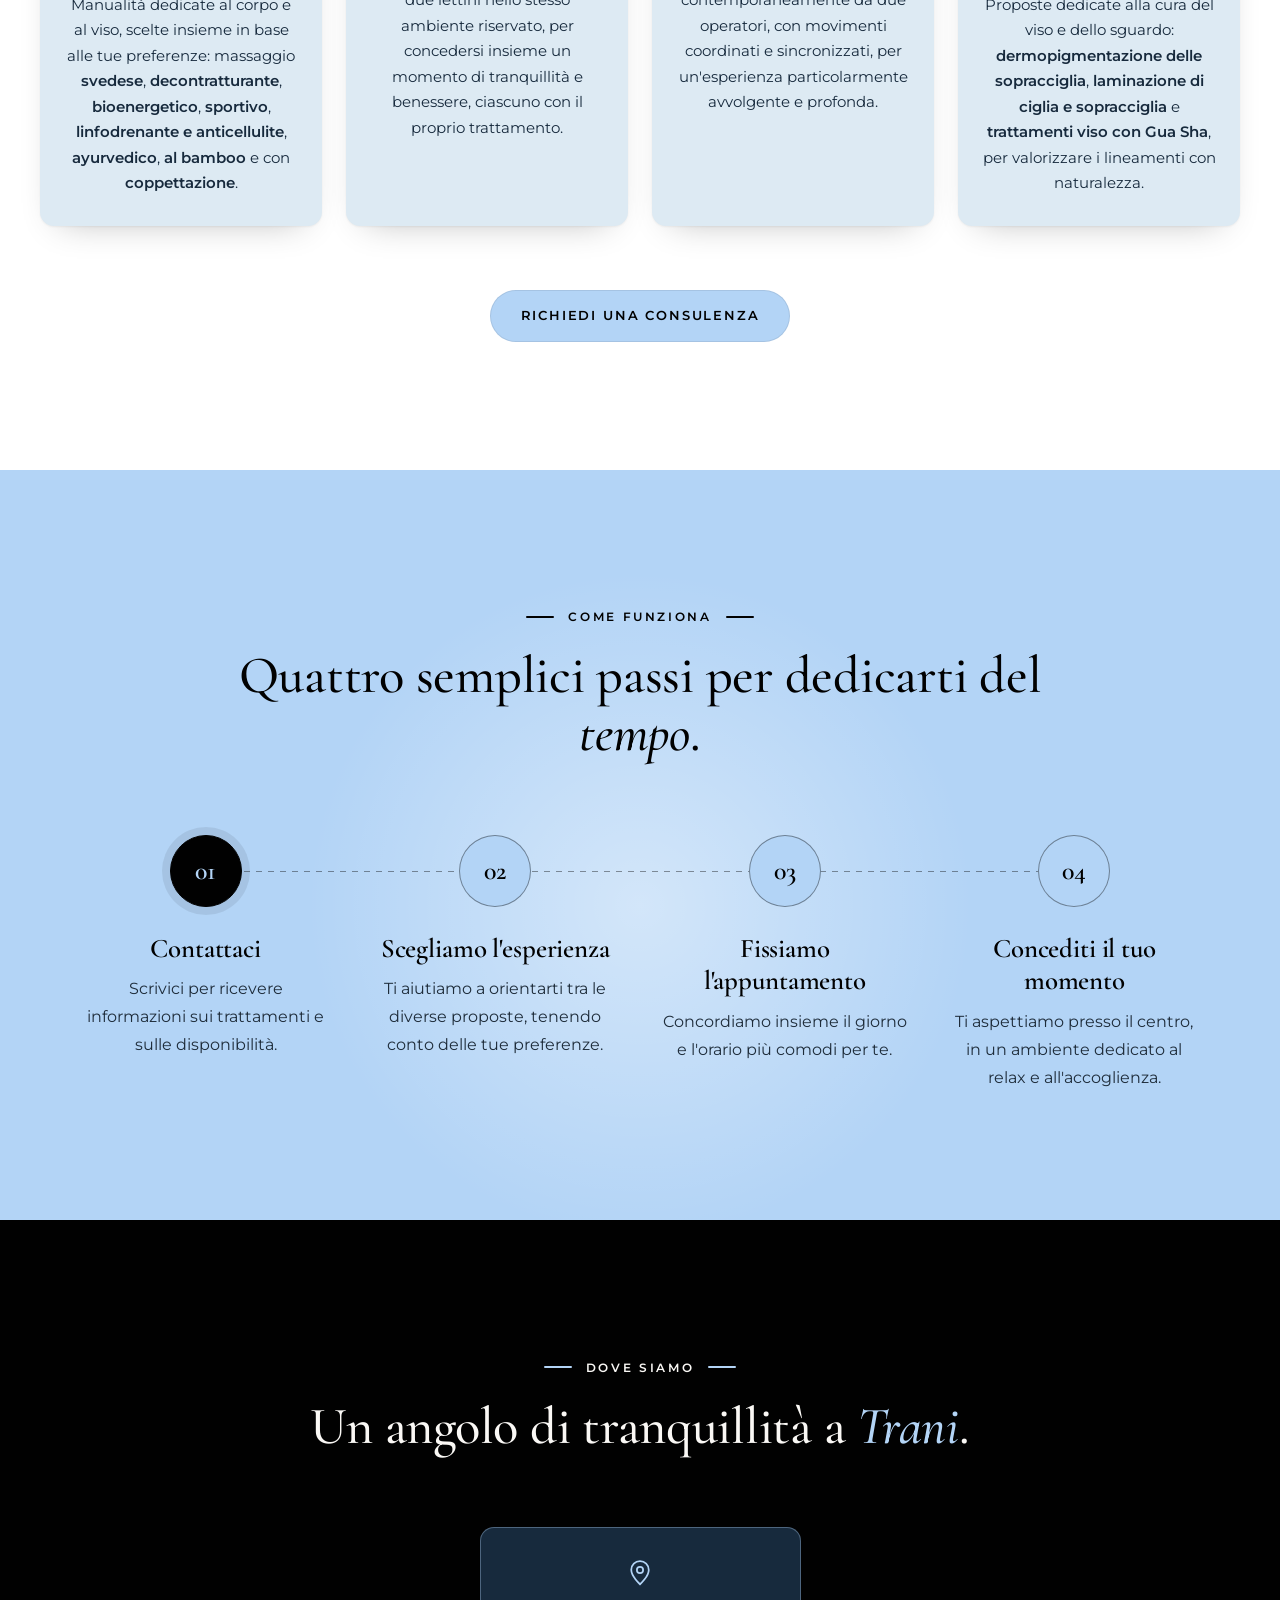
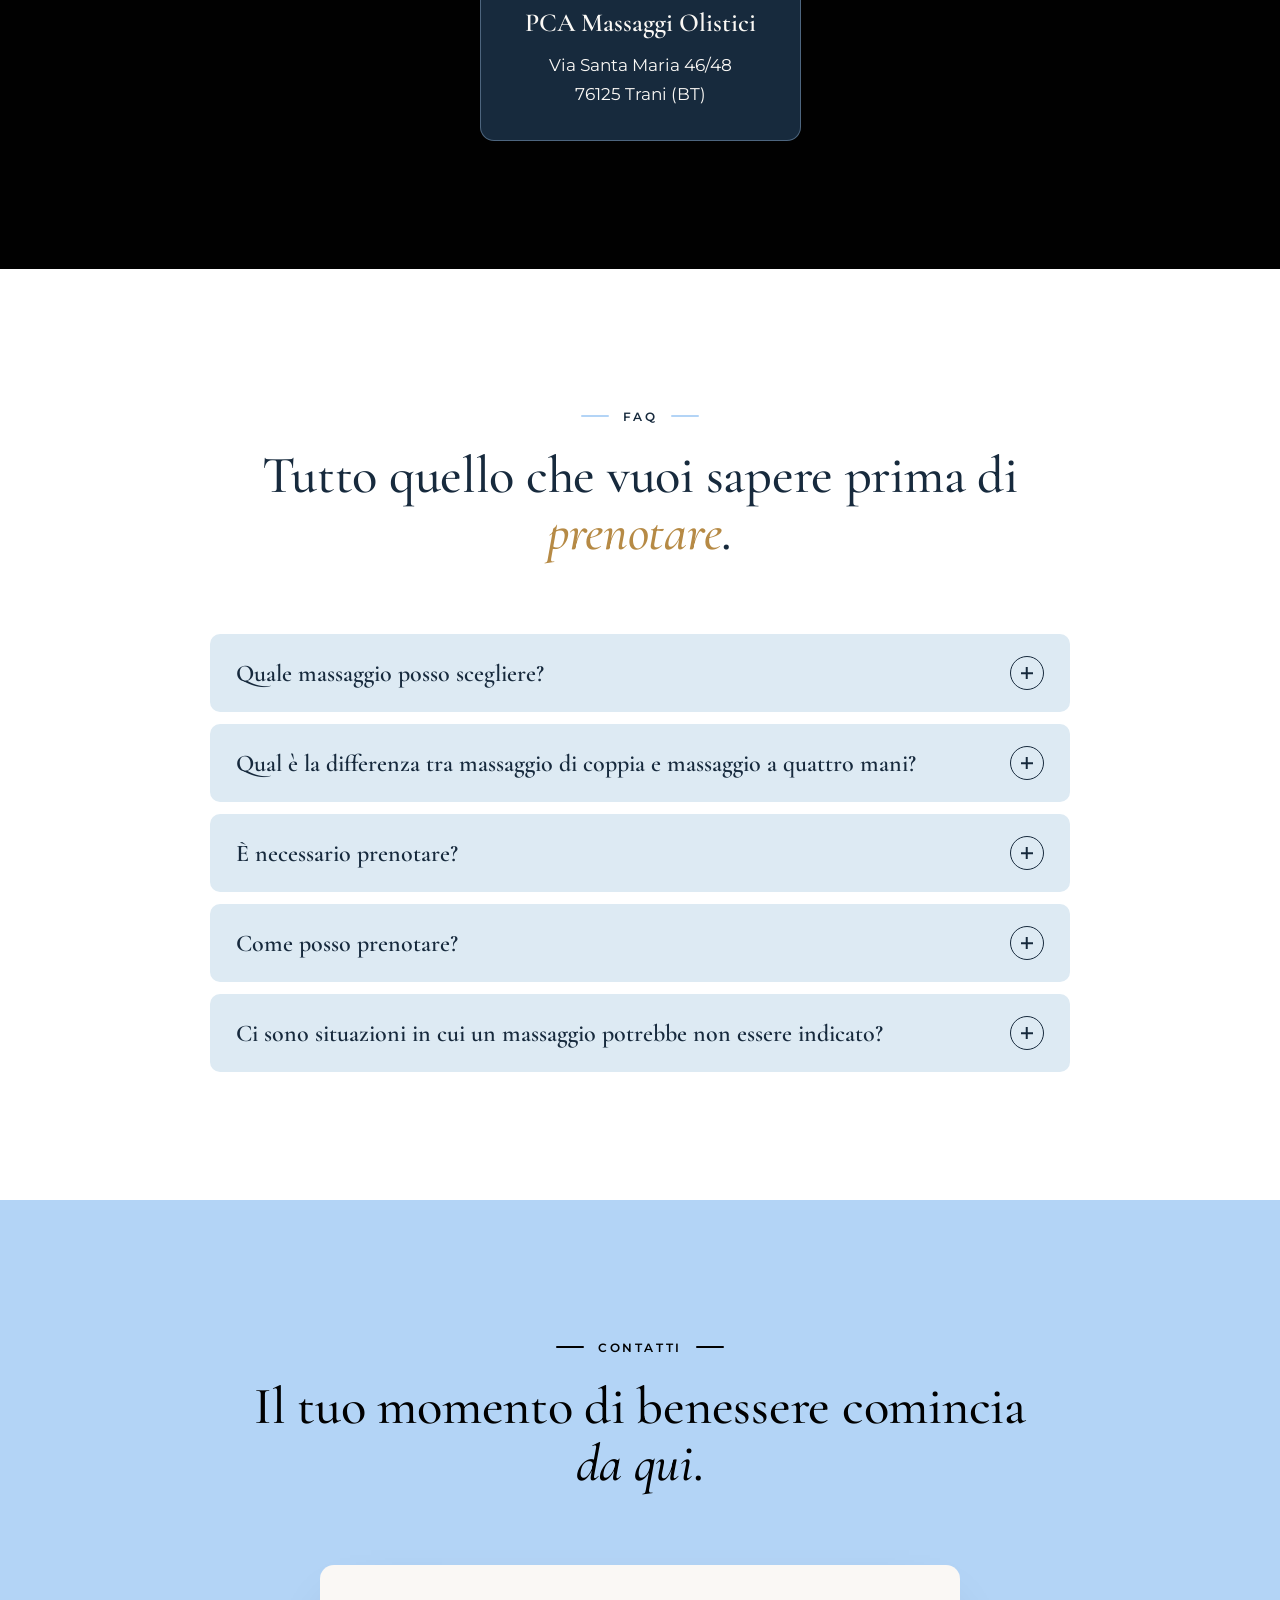
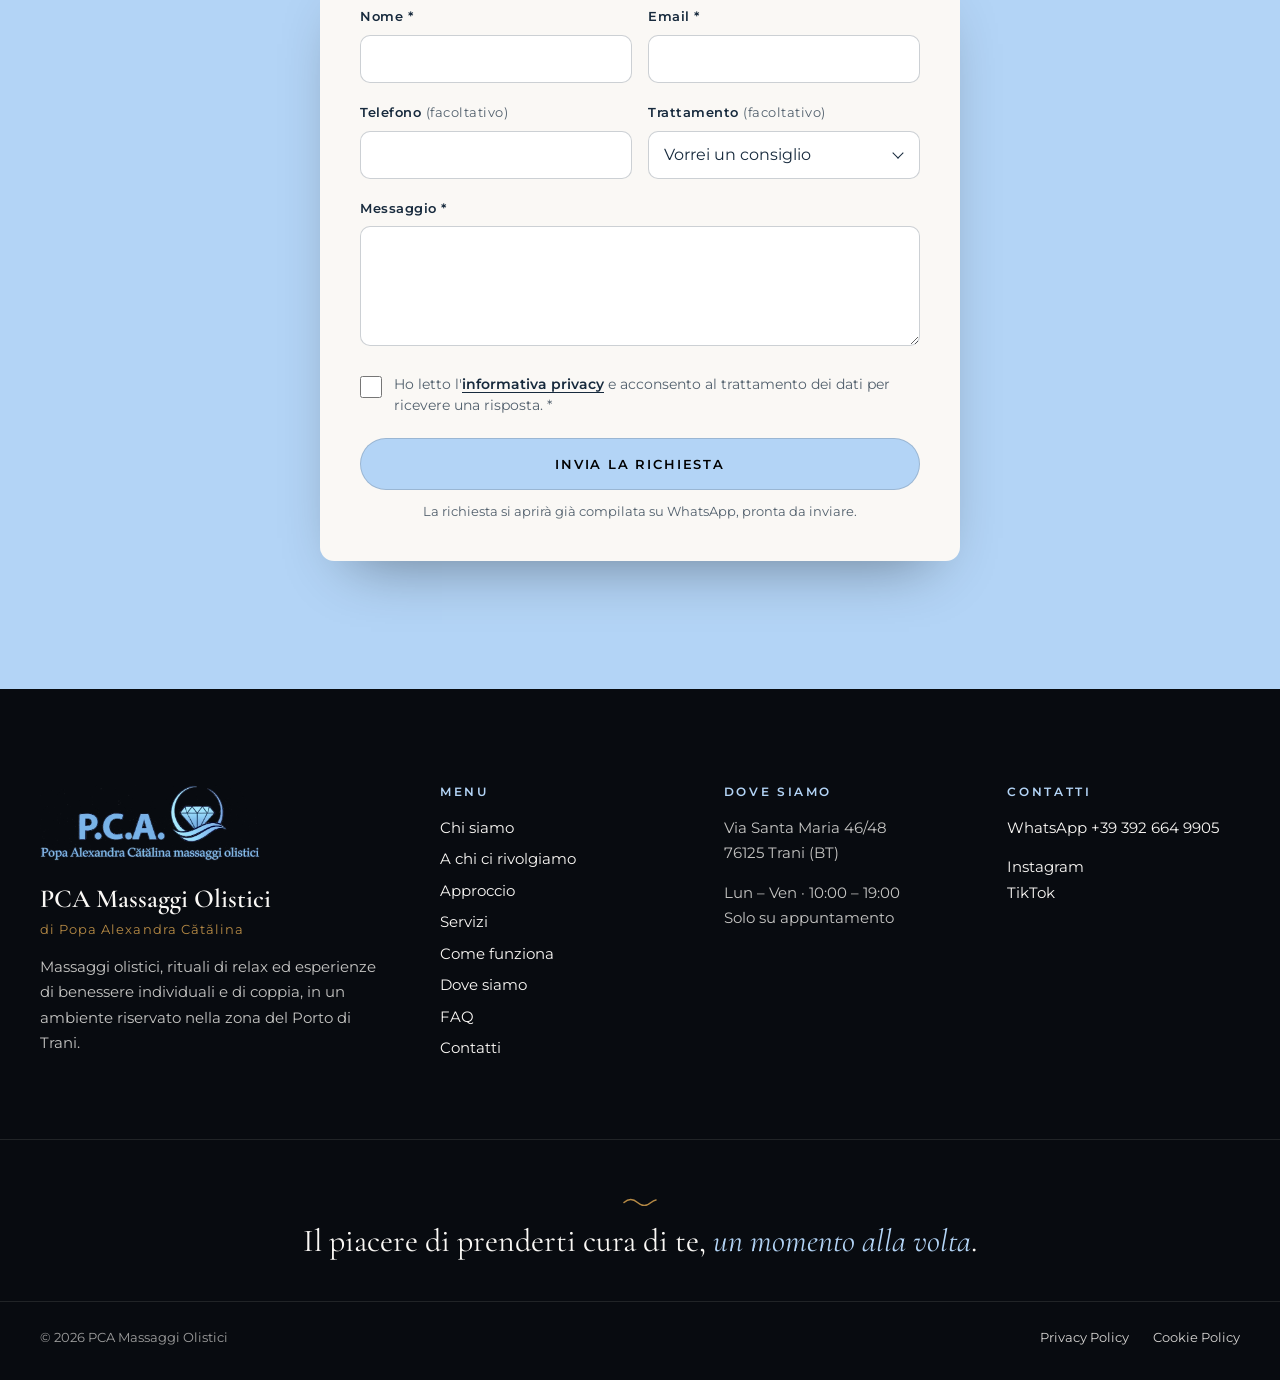
==== commit 299bcdd6: "Nuova hero, logo nell'header e nuova palette sezioni - Immagine HERO fornita dal centro con overlay " ====
--- a/index.html
+++ b/index.html
@@ -5,7 +5,7 @@
   <meta name="viewport" content="width=device-width, initial-scale=1">
   <title>PCA Massaggi Olistici | Massaggi e Benessere a Trani</title>
   <meta name="description" content="Scopri PCA Massaggi Olistici a Trani: massaggi relax, esperienze di coppia, trattamenti a quattro mani e rituali dedicati al tuo benessere. Contattaci.">
-  <meta name="theme-color" content="#FFFFFF">
+  <meta name="theme-color" content="#080B10">
   <meta property="og:type" content="website">
   <meta property="og:locale" content="it_IT">
   <meta property="og:title" content="PCA Massaggi Olistici | Massaggi e Benessere a Trani">
@@ -15,14 +15,9 @@
 
   <link rel="preconnect" href="https://fonts.googleapis.com">
   <link rel="preconnect" href="https://fonts.gstatic.com" crossorigin>
-  <link rel="preconnect" href="https://images.unsplash.com" crossorigin>
   <link href="https://fonts.googleapis.com/css2?family=Cormorant+Garamond:ital,wght@0,500;0,600;1,500;1,600&family=Montserrat:wght@400;500;600&display=swap" rel="stylesheet">
 
-  <link rel="preload" as="image"
-        imagesrcset="https://images.unsplash.com/photo-1519823551278-64ac92734fb1?auto=format&fit=crop&w=800&q=70 800w,
-                     https://images.unsplash.com/photo-1519823551278-64ac92734fb1?auto=format&fit=crop&w=1400&q=70 1400w,
-                     https://images.unsplash.com/photo-1519823551278-64ac92734fb1?auto=format&fit=crop&w=2000&q=70 2000w"
-        imagesizes="100vw" fetchpriority="high">
+  <link rel="preload" as="image" href="assets/img/hero.webp" fetchpriority="high">
 
   <link rel="stylesheet" href="assets/css/style.css">
 
@@ -63,9 +58,8 @@
   <!-- ============ 1. HEADER ============ -->
   <header class="site-header" id="top">
     <div class="header-inner">
-      <a class="brand" href="#home" aria-label="P.C.A. Popa Alexandra Cătălina — Massaggi olistici, torna all'inizio">
-        <span class="brand-name">P.C.A. Popa Alexandra Cătălina</span>
-        <span class="brand-tag">Massaggi olistici</span>
+      <a class="brand" href="#home" aria-label="PCA Massaggi Olistici, torna all'inizio">
+        <img src="assets/img/logo-pca-700.webp" alt="Logo PCA — Popa Alexandra Cătălina massaggi olistici" width="700" height="239">
       </a>
 
       <nav class="main-nav" id="main-nav" aria-label="Navigazione principale">
@@ -79,10 +73,10 @@
           <li><a href="#faq">FAQ</a></li>
           <li><a href="#contatti">Contatti</a></li>
         </ul>
-        <a class="btn btn-gold nav-cta-mobile" href="https://wa.me/393926649905?text=Ciao%2C%20vorrei%20prenotare%20un%20trattamento." target="_blank" rel="noopener">Prenota il tuo trattamento</a>
+        <a class="btn btn-accent nav-cta-mobile" href="https://wa.me/393926649905?text=Ciao%2C%20vorrei%20prenotare%20un%20trattamento." target="_blank" rel="noopener">Prenota il tuo trattamento</a>
       </nav>
 
-      <a class="btn btn-gold btn-sm header-cta" href="https://wa.me/393926649905?text=Ciao%2C%20vorrei%20prenotare%20un%20trattamento." target="_blank" rel="noopener">Prenota il tuo trattamento</a>
+      <a class="btn btn-accent btn-sm header-cta" href="https://wa.me/393926649905?text=Ciao%2C%20vorrei%20prenotare%20un%20trattamento." target="_blank" rel="noopener">Prenota il tuo trattamento</a>
 
       <button class="nav-toggle" type="button" aria-controls="main-nav" aria-expanded="false" aria-label="Apri il menu">
         <span></span><span></span><span></span>
@@ -94,12 +88,7 @@
 
     <!-- ============ 2. HERO ============ -->
     <section class="hero" id="home" aria-labelledby="hero-title">
-      <img class="hero-bg"
-           src="https://images.unsplash.com/photo-1519823551278-64ac92734fb1?auto=format&fit=crop&w=1400&q=70"
-           srcset="https://images.unsplash.com/photo-1519823551278-64ac92734fb1?auto=format&fit=crop&w=800&q=70 800w,
-                   https://images.unsplash.com/photo-1519823551278-64ac92734fb1?auto=format&fit=crop&w=1400&q=70 1400w,
-                   https://images.unsplash.com/photo-1519823551278-64ac92734fb1?auto=format&fit=crop&w=2000&q=70 2000w"
-           sizes="100vw" alt="" width="2000" height="1333" fetchpriority="high">
+      <img class="hero-bg" src="assets/img/hero.webp" alt="" width="441" height="357" fetchpriority="high">
       <div class="hero-overlay" aria-hidden="true"></div>
       <div class="container hero-content">
         <p class="eyebrow">PCA Massaggi Olistici · Trani</p>
@@ -109,7 +98,7 @@
         </h1>
         <p class="hero-sub">Massaggi olistici, rituali di relax ed esperienze personalizzate per ritrovare il piacere di fermarti, ascoltarti e prenderti cura di te.</p>
         <div class="btn-row">
-          <a class="btn btn-gold" href="https://wa.me/393926649905?text=Ciao%2C%20vorrei%20prenotare%20un%20trattamento." target="_blank" rel="noopener">Prenota il tuo trattamento</a>
+          <a class="btn btn-accent" href="https://wa.me/393926649905?text=Ciao%2C%20vorrei%20prenotare%20un%20trattamento." target="_blank" rel="noopener">Prenota il tuo trattamento</a>
           <a class="btn btn-outline" href="#servizi">Scopri i trattamenti</a>
         </div>
         <p class="hero-note"><span class="wave-mark" aria-hidden="true"></span>Un'esperienza di benessere nel cuore di Trani.</p>
@@ -147,7 +136,7 @@
     </section>
 
     <!-- ============ 4. A CHI CI RIVOLGIAMO — blu ============ -->
-    <section class="section bg-blue" id="per-chi" aria-labelledby="perchi-title">
+    <section class="section bg-sky" id="per-chi" aria-labelledby="perchi-title">
       <div class="container">
         <header class="section-head reveal">
           <p class="eyebrow">A chi ci rivolgiamo</p>
@@ -173,13 +162,13 @@
         </ul>
 
         <div class="section-cta reveal">
-          <a class="btn btn-gold" href="#servizi">Scopri il trattamento adatto a te</a>
+          <a class="btn btn-accent" href="#servizi">Scopri il trattamento adatto a te</a>
         </div>
       </div>
     </section>
 
     <!-- ============ 5. IL NOSTRO APPROCCIO — azzurro ============ -->
-    <section class="section bg-sky" id="approccio" aria-labelledby="approccio-title">
+    <section class="section bg-black" id="approccio" aria-labelledby="approccio-title">
       <div class="container">
         <header class="section-head reveal">
           <p class="eyebrow">Approccio</p>
@@ -293,13 +282,13 @@
         </ul>
 
         <div class="section-cta reveal">
-          <a class="btn btn-gold" href="#contatti">Richiedi una consulenza</a>
+          <a class="btn btn-accent" href="#contatti">Richiedi una consulenza</a>
         </div>
       </div>
     </section>
 
     <!-- ============ 7. COME FUNZIONA — blu ============ -->
-    <section class="section bg-blue how" id="come-funziona" aria-labelledby="come-title">
+    <section class="section bg-sky how" id="come-funziona" aria-labelledby="come-title">
       <div class="how-glow" aria-hidden="true"></div>
       <div class="container">
         <header class="section-head reveal">
@@ -336,7 +325,7 @@
     </section>
 
     <!-- ============ 8. DOVE RICEVIAMO — azzurro ============ -->
-    <section class="section bg-sky" id="dove-siamo" aria-labelledby="dove-title">
+    <section class="section bg-black" id="dove-siamo" aria-labelledby="dove-title">
       <div class="container">
         <header class="section-head reveal">
           <p class="eyebrow">Dove siamo</p>
@@ -386,7 +375,7 @@
     </section>
 
     <!-- ============ 10. CONTATTI — blu ============ -->
-    <section class="section bg-blue" id="contatti" aria-labelledby="contatti-title">
+    <section class="section bg-sky" id="contatti" aria-labelledby="contatti-title">
       <div class="container">
         <header class="section-head reveal">
           <p class="eyebrow">Contatti</p>
@@ -437,7 +426,7 @@
             <label for="f-privacy">Ho letto l'<a href="privacy.html" target="_blank" rel="noopener">informativa privacy</a> e acconsento al trattamento dei dati per ricevere una risposta. <span aria-hidden="true">*</span></label>
             <p class="field-error" id="f-privacy-err" aria-live="polite"></p>
           </div>
-          <button class="btn btn-gold btn-block" type="submit">Invia la richiesta</button>
+          <button class="btn btn-accent btn-block" type="submit">Invia la richiesta</button>
           <p class="form-help" id="form-help"></p>
           <div class="form-status" id="form-status" role="status" aria-live="polite" tabindex="-1"></div>
         </form>
@@ -449,7 +438,7 @@
   <footer class="site-footer">
     <div class="container footer-grid">
       <div class="footer-brand">
-        <img class="footer-logo" src="assets/img/logo-pca.png" alt="Logo PCA — Popa Alexandra Cătălina massaggi olistici" width="1400" height="477" loading="lazy">
+        <img class="footer-logo" src="assets/img/logo-pca-700.webp" alt="Logo PCA — Popa Alexandra Cătălina massaggi olistici" width="700" height="239" loading="lazy">
         <p class="footer-name">PCA Massaggi Olistici</p>
         <p class="footer-founder">di Popa Alexandra Cătălina</p>
         <p class="footer-desc">Massaggi olistici, rituali di relax ed esperienze di benessere individuali e di coppia, in un ambiente riservato nella zona del Porto di Trani.</p>
--- a/assets/css/style.css
+++ b/assets/css/style.css
@@ -1,14 +1,15 @@
 /* ==========================================================
    PCA Massaggi Olistici — foglio di stile
-   Sfondi sezione (alternati): #FFFFFF · #304C6B · #B3D4F6
-   Accenti e CTA: #B68A45
-   Palette di supporto: #FAF8F5 · #DDEAF3 · #75B3E6 · #172A3D · #080B10 · #52606D
+   Sfondi sezione (alternati): #FFFFFF · #B3D4F6 · #010101
+   Accenti e CTA: #B3D4F6 — piccoli tocchi: #B68A45
+   Header e footer: #080B10
+   Palette di supporto: #FAF8F5 · #DDEAF3 · #75B3E6 · #172A3D · #52606D
    ========================================================== */
 
 :root {
   --white: #FFFFFF;
-  --blue: #304C6B;
-  --sky: #B3D4F6;
+  --accent: #B3D4F6;
+  --ink: #010101;
   --gold: #B68A45;
 
   --warm: #FAF8F5;
@@ -20,8 +21,8 @@
 
   --line: rgba(23, 42, 61, 0.12);
   --line-strong: rgba(23, 42, 61, 0.22);
-  --shadow-soft: 0 1px 2px rgba(23, 42, 61, 0.05), 0 14px 34px -20px rgba(23, 42, 61, 0.28);
-  --shadow-hover: 0 2px 4px rgba(23, 42, 61, 0.06), 0 24px 46px -22px rgba(23, 42, 61, 0.38);
+  --shadow-soft: 0 1px 2px rgba(1, 1, 1, 0.05), 0 14px 34px -20px rgba(1, 1, 1, 0.3);
+  --shadow-hover: 0 2px 4px rgba(1, 1, 1, 0.06), 0 24px 46px -22px rgba(1, 1, 1, 0.42);
 
   --serif: "Cormorant Garamond", "Cormorant", Garamond, "Times New Roman", serif;
   --sans: "Montserrat", "Helvetica Neue", Arial, sans-serif;
@@ -31,18 +32,25 @@
   --container: 1200px;
   --gutter: clamp(16px, 4vw, 40px);
   --section-y: clamp(80px, 10vw, 132px);
-  --header-h: 80px;
+  --header-h: 84px;
 
   --ease: cubic-bezier(.22, .61, .36, 1);
   --t-fast: 220ms;
   --t-med: 380ms;
+
+  /* tema di default (sezioni bianche) */
+  --fg: var(--night);
+  --text: var(--black);
+  --muted: var(--slate);
+  --rule: var(--accent);
+  --em: var(--gold);
 }
 
 /* ---------- Reset essenziale ---------- */
 *, *::before, *::after { box-sizing: border-box; }
 html { -webkit-text-size-adjust: 100%; scroll-behavior: smooth; scroll-padding-top: var(--header-h); }
 body {
-  margin: 0; background: var(--white); color: var(--night);
+  margin: 0; background: var(--white); color: var(--text);
   font-family: var(--sans); font-size: 17px; line-height: 1.75; font-weight: 400;
   -webkit-font-smoothing: antialiased; text-rendering: optimizeLegibility; overflow-x: hidden;
 }
@@ -56,30 +64,44 @@
 .container { width: 100%; max-width: calc(var(--container) + var(--gutter) * 2); margin: 0 auto; padding: 0 var(--gutter); }
 .container-narrow { max-width: calc(860px + var(--gutter) * 2); }
 
-.skip-link { position: absolute; left: 16px; top: -100px; z-index: 200; background: var(--night); color: var(--warm); padding: 12px 18px; border-radius: 8px; text-decoration: none; }
+.skip-link { position: absolute; left: 16px; top: -100px; z-index: 200; background: var(--accent); color: var(--ink); padding: 12px 18px; border-radius: 8px; text-decoration: none; }
 .skip-link:focus { top: 12px; }
 
 :focus-visible { outline: 2px solid var(--night); outline-offset: 3px; border-radius: 4px; }
-.bg-blue :focus-visible, .site-footer :focus-visible { outline-color: var(--warm); }
+.site-header :focus-visible, .bg-black :focus-visible, .site-footer :focus-visible { outline-color: var(--accent); }
+.bg-sky :focus-visible { outline-color: var(--ink); }
+
+/* ---------- Temi sezione ---------- */
+.section { padding: var(--section-y) 0; position: relative; }
+.bg-white { background: var(--white); }
+.bg-sky {
+  background: var(--accent);
+  --fg: var(--ink); --text: var(--ink); --muted: #1E2C3A; --rule: var(--ink); --em: var(--ink);
+}
+.bg-black {
+  background: var(--ink);
+  --fg: var(--warm); --text: rgba(250, 248, 245, 0.88); --muted: rgba(250, 248, 245, 0.74); --rule: var(--accent); --em: var(--accent);
+  color: var(--text);
+}
 
 /* ---------- Tipografia ---------- */
-h1, h2, h3 { font-family: var(--serif); font-weight: 600; color: var(--night); letter-spacing: -0.005em; }
+h1, h2, h3 { font-family: var(--serif); font-weight: 600; color: var(--fg); letter-spacing: -0.005em; }
 h1 { font-size: clamp(38px, 5.1vw, 72px); line-height: 1.08; font-weight: 500; }
 h2 { font-size: clamp(32px, 4.1vw, 54px); line-height: 1.1; font-weight: 500; }
 h3 { font-size: clamp(23px, 2.1vw, 28px); line-height: 1.22; }
-h2 em, .quote em, .footer-closing em { font-style: italic; font-weight: 500; color: var(--gold); }
+h2 em { font-style: italic; font-weight: 500; color: var(--em); }
 strong { font-weight: 600; }
 
 .eyebrow {
   display: inline-flex; align-items: center; gap: 14px;
   font-family: var(--sans); font-size: 12px; font-weight: 600;
-  letter-spacing: 0.22em; text-transform: uppercase; color: var(--night);
+  letter-spacing: 0.22em; text-transform: uppercase; color: var(--fg);
   margin-bottom: 20px;
 }
-.eyebrow::before, .eyebrow::after { content: ""; width: 28px; height: 1px; background: var(--gold); flex: none; }
+.eyebrow::before, .eyebrow::after { content: ""; width: 28px; height: 2px; background: var(--rule); flex: none; border-radius: 2px; }
 
 .section-head { text-align: center; max-width: 820px; margin: 0 auto clamp(48px, 6vw, 72px); }
-.section-sub { margin: 22px auto 0; max-width: 640px; color: var(--slate); font-size: clamp(16px, 1.3vw, 18px); }
+.section-sub { margin: 22px auto 0; max-width: 640px; color: var(--muted); font-size: clamp(16px, 1.3vw, 18px); }
 
 /* ---------- Pulsanti ---------- */
 .btn {
@@ -90,60 +112,62 @@
   transition: background-color var(--t-fast) var(--ease), color var(--t-fast) var(--ease), border-color var(--t-fast) var(--ease), transform var(--t-fast) var(--ease), box-shadow var(--t-fast) var(--ease);
 }
 .btn:hover { transform: translateY(-1px); }
-.btn-gold { background: var(--gold); color: var(--night); }
-.btn-gold:hover { background: var(--night); color: var(--warm); box-shadow: 0 10px 24px -14px rgba(8, 11, 16, 0.6); }
-.bg-blue .btn-gold:hover { background: var(--warm); color: var(--night); }
-.btn-outline { background: rgba(255, 255, 255, 0.55); color: var(--night); border-color: var(--night); }
-.btn-outline:hover { background: var(--night); color: var(--warm); }
-.btn-sm { min-height: 44px; padding: 10px 20px; font-size: 11.5px; letter-spacing: 0.1em; }
+.btn-accent { background: var(--accent); color: var(--ink); border-color: rgba(1, 1, 1, 0.08); }
+.btn-accent:hover { background: var(--ink); color: var(--accent); box-shadow: 0 10px 24px -14px rgba(1, 1, 1, 0.6); }
+.site-header .btn-accent:hover { background: var(--warm); color: var(--ink); }
+/* su sfondo azzurro la CTA si inverte per restare visibile */
+.bg-sky .section-cta .btn-accent { background: var(--ink); color: var(--accent); }
+.bg-sky .section-cta .btn-accent:hover { background: var(--night); color: var(--white); }
+.btn-outline { background: rgba(255, 255, 255, 0.6); color: var(--ink); border-color: var(--ink); }
+.btn-outline:hover { background: var(--ink); color: var(--accent); }
+.btn-sm { min-height: 44px; padding: 10px 22px; font-size: 11.5px; letter-spacing: 0.1em; }
 .btn-block { width: 100%; }
 .btn-row { display: flex; flex-wrap: wrap; justify-content: center; gap: 14px; }
 .section-cta { text-align: center; margin-top: clamp(44px, 5vw, 64px); }
 
 .wave-mark {
   display: inline-block; width: 34px; height: 10px; flex: none;
-  background: url("data:image/svg+xml,%3Csvg xmlns='http://www.w3.org/2000/svg' viewBox='0 0 34 10'%3E%3Cpath d='M1 6.5c4.5-4 9-4 13.5 0s9 4 13.5 0c1.8-1.6 3.6-2.4 5-2.6' fill='none' stroke='%23B68A45' stroke-width='1.4' stroke-linecap='round'/%3E%3C/svg%3E") center / contain no-repeat;
+  background: url("data:image/svg+xml,%3Csvg xmlns='http://www.w3.org/2000/svg' viewBox='0 0 34 10'%3E%3Cpath d='M1 6.5c4.5-4 9-4 13.5 0s9 4 13.5 0c1.8-1.6 3.6-2.4 5-2.6' fill='none' stroke='%23B68A45' stroke-width='1.5' stroke-linecap='round'/%3E%3C/svg%3E") center / contain no-repeat;
 }
 
 /* ==========================================================
-   HEADER
+   HEADER — stesso colore del footer
    ========================================================== */
 .site-header {
   position: sticky; top: 0; z-index: 100;
-  background: rgba(255, 255, 255, 0.94);
-  -webkit-backdrop-filter: saturate(140%) blur(10px); backdrop-filter: saturate(140%) blur(10px);
-  border-bottom: 1px solid transparent;
-  transition: border-color var(--t-med) var(--ease), box-shadow var(--t-med) var(--ease);
-}
-.site-header.is-scrolled { border-bottom-color: var(--line); box-shadow: 0 6px 24px -20px rgba(23, 42, 61, 0.35); }
+  background: var(--black); border-bottom: 1px solid rgba(179, 212, 246, 0.14);
+  transition: box-shadow var(--t-med) var(--ease);
+}
+.site-header.is-scrolled { box-shadow: 0 10px 30px -18px rgba(0, 0, 0, 0.7); }
 .header-inner {
   height: var(--header-h); max-width: 1480px; margin: 0 auto; padding: 0 clamp(16px, 2.4vw, 36px);
   display: flex; align-items: center; justify-content: space-between; gap: clamp(16px, 2vw, 32px);
 }
-
-.brand { display: flex; flex-direction: column; text-decoration: none; flex: none; line-height: 1; }
-.brand-name { font-family: var(--serif); font-size: 21px; font-weight: 600; color: var(--night); letter-spacing: 0.01em; white-space: nowrap; }
-.brand-tag { font-family: var(--sans); font-size: 10px; font-weight: 600; letter-spacing: 0.34em; text-transform: uppercase; color: var(--gold); margin-top: 7px; white-space: nowrap; }
+.brand { display: block; flex: none; }
+.brand img { height: 58px; width: auto; }
 
 .main-nav { flex: 1 1 auto; display: flex; justify-content: center; min-width: 0; }
 .main-nav ul { display: flex; align-items: center; gap: clamp(14px, 1.45vw, 26px); }
 .main-nav a:not(.btn) {
   position: relative; display: inline-block; padding: 8px 0; white-space: nowrap;
-  font-size: 13px; font-weight: 500; letter-spacing: 0.03em; text-decoration: none; color: var(--night);
+  font-size: 13px; font-weight: 500; letter-spacing: 0.03em; text-decoration: none; color: var(--warm);
+  transition: color var(--t-fast) var(--ease);
 }
 .main-nav a:not(.btn)::after {
-  content: ""; position: absolute; left: 0; right: 0; bottom: 2px; height: 1px; background: var(--gold);
+  content: ""; position: absolute; left: 0; right: 0; bottom: 2px; height: 1px; background: var(--accent);
   transform: scaleX(0); transform-origin: center; transition: transform var(--t-med) var(--ease);
 }
+.main-nav a:not(.btn):hover { color: var(--accent); }
 .main-nav a:not(.btn):hover::after, .main-nav a.is-active::after { transform: scaleX(1); }
+.main-nav a.is-active { color: var(--accent); }
 .nav-cta-mobile { display: none; }
 .header-cta { flex: none; }
 
 .nav-toggle {
-  display: none; width: 46px; height: 46px; border: 1px solid var(--line-strong); border-radius: 50%;
+  display: none; width: 46px; height: 46px; border: 1px solid rgba(179, 212, 246, 0.45); border-radius: 50%;
   background: transparent; cursor: pointer; position: relative; padding: 0; flex: none;
 }
-.nav-toggle span { position: absolute; left: 13px; right: 13px; height: 1.5px; background: var(--night); border-radius: 2px; transition: transform var(--t-med) var(--ease), opacity var(--t-fast) var(--ease); }
+.nav-toggle span { position: absolute; left: 13px; right: 13px; height: 1.5px; background: var(--accent); border-radius: 2px; transition: transform var(--t-med) var(--ease), opacity var(--t-fast) var(--ease); }
 .nav-toggle span:nth-child(1) { top: 16px; }
 .nav-toggle span:nth-child(2) { top: 22px; }
 .nav-toggle span:nth-child(3) { top: 28px; }
@@ -152,35 +176,25 @@
 .nav-toggle[aria-expanded="true"] span:nth-child(3) { transform: translateY(-6px) rotate(-45deg); }
 
 /* ==========================================================
-   HERO
+   HERO — foto con overlay bianco
    ========================================================== */
 .hero {
   position: relative; isolation: isolate; overflow: hidden;
   min-height: clamp(560px, calc(100svh - var(--header-h)), 800px);
   display: flex; align-items: center; text-align: center;
   padding: clamp(72px, 9vw, 120px) 0 clamp(72px, 8vw, 104px);
-}
-.hero-bg { position: absolute; inset: 0; width: 100%; height: 100%; object-fit: cover; object-position: 50% 45%; z-index: -2; }
-.hero-overlay { position: absolute; inset: 0; z-index: -1; background: rgba(250, 248, 245, 0.8); }
+  --fg: var(--ink);
+}
+.hero-bg { position: absolute; inset: 0; width: 100%; height: 100%; object-fit: cover; object-position: 55% 40%; z-index: -2; }
+.hero-overlay { position: absolute; inset: 0; z-index: -1; background: rgba(255, 255, 255, 0.8); }
 .hero-content { display: flex; flex-direction: column; align-items: center; }
 .hero h1 span { display: block; }
-.hero .h1-a { color: var(--night); }
+.hero .h1-a { color: var(--ink); }
 .hero .h1-b { color: var(--gold); font-style: italic; }
-.hero-sub { max-width: 620px; margin: 26px auto 38px; color: var(--night); font-size: clamp(16px, 1.35vw, 19px); line-height: 1.7; }
-.hero-note { display: inline-flex; align-items: center; gap: 12px; margin-top: 40px; font-size: 13px; letter-spacing: 0.08em; color: var(--night); font-weight: 500; }
-
-/* ==========================================================
-   SFONDI SEZIONE
-   ========================================================== */
-.section { padding: var(--section-y) 0; position: relative; }
-.bg-white { background: var(--white); }
-.bg-sky { background: var(--sky); }
-.bg-blue { background: var(--blue); color: var(--warm); }
-.bg-blue h2, .bg-blue .eyebrow { color: var(--warm); }
-.bg-blue .section-sub { color: rgba(250, 248, 245, 0.84); }
-.bg-sky .section-sub { color: var(--night); }
-/* sull'azzurro l'oro non è leggibile: l'accento diventa una sottolineatura */
-.bg-sky h2 em { color: var(--night); text-decoration: underline; text-decoration-color: var(--gold); text-decoration-thickness: 2px; text-underline-offset: 8px; }
+.hero .eyebrow::before, .hero .eyebrow::after { background: var(--ink); height: 1px; }
+.hero-sub { max-width: 620px; margin: 26px auto 38px; color: var(--ink); font-size: clamp(16px, 1.35vw, 19px); line-height: 1.7; }
+.hero-note { display: inline-flex; align-items: center; gap: 12px; margin-top: 40px; font-size: 13px; letter-spacing: 0.08em; color: var(--ink); font-weight: 500; }
+.hero .btn-accent { box-shadow: 0 10px 24px -16px rgba(1, 1, 1, 0.55); border-color: rgba(1, 1, 1, 0.14); }
 
 /* ---------- CHI SIAMO ---------- */
 .about {
@@ -195,7 +209,7 @@
 
 .photo-ring { position: relative; width: 100%; max-width: 300px; aspect-ratio: 1; border-radius: 50%; }
 .photo-ring::before {
-  content: ""; position: absolute; inset: -14px; border-radius: 50%; border: 1px solid var(--gold); opacity: 0.75;
+  content: ""; position: absolute; inset: -14px; border-radius: 50%; border: 2px solid var(--accent);
   clip-path: polygon(0 0, 100% 0, 100% 58%, 0 58%);
 }
 .photo-ring img { width: 100%; height: 100%; object-fit: cover; border-radius: 50%; box-shadow: var(--shadow-soft); }
@@ -205,33 +219,34 @@
 .about-text strong { color: var(--black); font-weight: 600; }
 
 .quote { margin: clamp(56px, 7vw, 84px) auto 0; max-width: 760px; text-align: center; }
-.quote p { font-family: var(--serif); font-style: italic; font-weight: 500; font-size: clamp(27px, 3vw, 38px); line-height: 1.3; color: var(--night); }
 .quote::before {
   content: ""; display: block; width: 34px; height: 10px; margin: 0 auto 22px;
-  background: url("data:image/svg+xml,%3Csvg xmlns='http://www.w3.org/2000/svg' viewBox='0 0 34 10'%3E%3Cpath d='M1 6.5c4.5-4 9-4 13.5 0s9 4 13.5 0c1.8-1.6 3.6-2.4 5-2.6' fill='none' stroke='%23B68A45' stroke-width='1.4' stroke-linecap='round'/%3E%3C/svg%3E") center / contain no-repeat;
-}
+  background: url("data:image/svg+xml,%3Csvg xmlns='http://www.w3.org/2000/svg' viewBox='0 0 34 10'%3E%3Cpath d='M1 6.5c4.5-4 9-4 13.5 0s9 4 13.5 0c1.8-1.6 3.6-2.4 5-2.6' fill='none' stroke='%23B68A45' stroke-width='1.5' stroke-linecap='round'/%3E%3C/svg%3E") center / contain no-repeat;
+}
+.quote p { font-family: var(--serif); font-style: italic; font-weight: 500; font-size: clamp(27px, 3vw, 38px); line-height: 1.3; color: var(--night); }
 .quote cite {
   display: inline-flex; align-items: center; gap: 12px; margin-top: 18px;
-  font-family: var(--sans); font-style: normal; font-size: 12px; font-weight: 600; letter-spacing: 0.22em; text-transform: uppercase; color: var(--gold);
-}
-.quote cite::before, .quote cite::after { content: ""; width: 24px; height: 1px; background: var(--gold); }
-
-/* ---------- A CHI CI RIVOLGIAMO ---------- */
+  font-family: var(--sans); font-style: normal; font-size: 12px; font-weight: 600; letter-spacing: 0.22em; text-transform: uppercase; color: var(--night);
+}
+.quote cite::before, .quote cite::after { content: ""; width: 24px; height: 2px; background: var(--accent); border-radius: 2px; }
+
+/* ---------- A CHI CI RIVOLGIAMO (azzurro) ---------- */
 .audience-grid { display: grid; grid-template-columns: repeat(3, minmax(0, 1fr)); gap: clamp(18px, 2.4vw, 28px); }
 .audience-card {
-  background: var(--warm); border-radius: var(--radius); padding: clamp(30px, 3.4vw, 44px) clamp(24px, 2.8vw, 36px);
+  background: var(--white); border-radius: var(--radius); padding: clamp(30px, 3.4vw, 44px) clamp(24px, 2.8vw, 36px);
   text-align: center; box-shadow: var(--shadow-soft); display: flex; flex-direction: column; align-items: center;
   transition: transform var(--t-med) var(--ease), box-shadow var(--t-med) var(--ease);
 }
 .audience-card:hover { transform: translateY(-3px); box-shadow: var(--shadow-hover); }
-.audience-card h3 { margin: 22px 0 14px; text-wrap: balance; }
+.audience-card h3 { margin: 22px 0 14px; text-wrap: balance; color: var(--night); }
 .audience-card p { color: var(--slate); font-size: 16px; }
 .card-mark {
-  width: 46px; height: 46px; border-radius: 50%; border: 1px solid var(--gold);
-  background: url("data:image/svg+xml,%3Csvg xmlns='http://www.w3.org/2000/svg' viewBox='0 0 24 10'%3E%3Cpath d='M1 6c3.3-3 6.7-3 10 0s6.7 3 10 0c.8-.7 1.5-1.1 2-1.3' fill='none' stroke='%23B68A45' stroke-width='1.4' stroke-linecap='round'/%3E%3C/svg%3E") center / 22px 10px no-repeat;
-}
-
-/* ---------- APPROCCIO: composizione "orbita" ---------- */
+  width: 48px; height: 48px; border-radius: 50%; background-color: var(--accent);
+  background-image: url("data:image/svg+xml,%3Csvg xmlns='http://www.w3.org/2000/svg' viewBox='0 0 24 10'%3E%3Cpath d='M1 6c3.3-3 6.7-3 10 0s6.7 3 10 0c.8-.7 1.5-1.1 2-1.3' fill='none' stroke='%23010101' stroke-width='1.4' stroke-linecap='round'/%3E%3C/svg%3E");
+  background-position: center; background-size: 22px 10px; background-repeat: no-repeat;
+}
+
+/* ---------- APPROCCIO (nero): composizione "orbita" ---------- */
 .orbit {
   display: grid; grid-template-columns: minmax(0, 1fr) minmax(0, 380px) minmax(0, 1fr);
   align-items: center; gap: clamp(28px, 4vw, 64px); max-width: 1120px; margin: 0 auto;
@@ -247,28 +262,27 @@
   font-family: var(--serif); font-size: clamp(26px, 2.4vw, 32px); font-weight: 600; font-style: italic; margin-bottom: 8px;
   display: flex; align-items: center; gap: 14px;
 }
-.orbit-value h3::before { content: ""; width: 40px; height: 1px; background: var(--gold); flex: none; order: -1; }
-.orbit-value h3::after { content: ""; width: 7px; height: 7px; background: var(--gold); transform: rotate(45deg); flex: none; order: -2; }
-/* a sinistra il filo punta verso il centro: Titolo — ◆ */
+.orbit-value h3::before { content: ""; width: 40px; height: 1px; background: var(--accent); flex: none; order: -1; }
+.orbit-value h3::after { content: ""; width: 7px; height: 7px; background: var(--accent); transform: rotate(45deg); flex: none; order: -2; }
 .ov-1 h3, .ov-3 h3 { justify-content: flex-end; }
 .ov-1 h3::before, .ov-3 h3::before { order: 1; }
 .ov-1 h3::after, .ov-3 h3::after { order: 2; }
-.orbit-value p { color: var(--night); font-size: 16px; }
+.orbit-value p { color: var(--muted); font-size: 16px; }
 
 .orbit-core { position: relative; width: 100%; aspect-ratio: 1; display: grid; place-items: center; }
 .orbit-rings { position: absolute; inset: 0; width: 100%; height: 100%; overflow: visible; }
-.orbit-rings circle { fill: none; stroke: var(--night); stroke-opacity: 0.28; stroke-width: 1; }
-.orbit-rings circle:nth-child(3) { fill: var(--warm); stroke: var(--gold); stroke-opacity: 0.8; }
-.orbit-rings circle:nth-child(2) { stroke: var(--night); stroke-opacity: 0.45; transform-origin: 200px 200px; animation: orbit-spin 60s linear infinite; }
+.orbit-rings circle { fill: none; stroke: var(--accent); stroke-opacity: 0.35; stroke-width: 1; }
+.orbit-rings circle:nth-child(3) { fill: var(--night); stroke: var(--accent); stroke-opacity: 0.9; }
+.orbit-rings circle:nth-child(2) { stroke-opacity: 0.6; transform-origin: 200px 200px; animation: orbit-spin 60s linear infinite; }
 .orbit-dots { transform-origin: 200px 200px; animation: orbit-spin 90s linear infinite; }
 .orbit-dots circle { fill: var(--gold); stroke: none; }
 .orbit-center { position: relative; text-align: center; }
-.orbit-diamond { width: 46px; height: 34px; margin: 0 auto 12px; fill: none; stroke: var(--gold); stroke-width: 1.3; stroke-linejoin: round; }
-.orbit-center p { font-family: var(--serif); font-size: clamp(30px, 3vw, 40px); line-height: 1.05; color: var(--night); font-weight: 500; }
-.orbit-center em { color: var(--gold); font-style: italic; }
+.orbit-diamond { width: 46px; height: 34px; margin: 0 auto 12px; fill: none; stroke: var(--accent); stroke-width: 1.3; stroke-linejoin: round; }
+.orbit-center p { font-family: var(--serif); font-size: clamp(30px, 3vw, 40px); line-height: 1.05; color: var(--warm); font-weight: 500; }
+.orbit-center em { color: var(--accent); font-style: italic; }
 @keyframes orbit-spin { to { transform: rotate(360deg); } }
 
-/* ---------- SERVIZI ---------- */
+/* ---------- SERVIZI (bianco) ---------- */
 .service-grid { display: grid; grid-template-columns: repeat(4, minmax(0, 1fr)); grid-auto-rows: 1fr; gap: clamp(16px, 2vw, 24px); }
 .service-card {
   background: var(--powder); border-radius: var(--radius); overflow: hidden;
@@ -276,20 +290,20 @@
   transition: transform var(--t-med) var(--ease), box-shadow var(--t-med) var(--ease);
 }
 .service-card:hover { transform: translateY(-4px); box-shadow: var(--shadow-hover); }
-.service-media { aspect-ratio: 4 / 3.4; overflow: hidden; background: var(--sky); flex: none; }
+.service-media { aspect-ratio: 4 / 3.4; overflow: hidden; background: var(--accent); flex: none; position: relative; }
+.service-media::after { content: ""; position: absolute; left: 0; right: 0; bottom: 0; height: 3px; background: var(--accent); }
 .service-media img { width: 100%; height: 100%; object-fit: cover; transition: transform 700ms var(--ease); }
 .service-card:hover .service-media img { transform: scale(1.03); }
-.service-body { padding: 26px 24px 30px; text-align: center; flex: 1; border-top: 2px solid var(--gold); }
-.service-body h3 { font-size: clamp(23px, 1.9vw, 26px); margin-bottom: 12px; text-wrap: balance; }
+.service-body { padding: 26px 24px 30px; text-align: center; flex: 1; }
+.service-body h3 { font-size: clamp(23px, 1.9vw, 26px); margin-bottom: 12px; text-wrap: balance; color: var(--night); }
 .service-body p { color: var(--night); font-size: 15px; line-height: 1.7; }
-.service-body strong { font-weight: 600; }
-
-/* ---------- COME FUNZIONA: percorso animato ---------- */
+
+/* ---------- COME FUNZIONA (azzurro): percorso animato ---------- */
 .how { overflow: hidden; }
 .how-glow {
   position: absolute; width: 760px; height: 760px; left: 50%; top: 58%; transform: translate(-50%, -50%);
   border-radius: 50%; pointer-events: none;
-  background: radial-gradient(circle, rgba(179, 212, 246, 0.16) 0%, rgba(179, 212, 246, 0) 62%);
+  background: radial-gradient(circle, rgba(255, 255, 255, 0.42) 0%, rgba(255, 255, 255, 0) 62%);
   animation: glow-drift 14s ease-in-out infinite alternate;
 }
 @keyframes glow-drift { from { transform: translate(-58%, -50%) scale(0.92); } to { transform: translate(-42%, -48%) scale(1.06); } }
@@ -299,42 +313,38 @@
 .journey { display: grid; grid-template-columns: repeat(4, minmax(0, 1fr)); gap: clamp(20px, 3vw, 40px); position: relative; }
 .journey-track {
   position: absolute; top: 36px; left: 12.5%; right: 12.5%; height: 1px;
-  background: repeating-linear-gradient(90deg, rgba(250, 248, 245, 0.45) 0 6px, transparent 6px 12px);
-}
-.journey-fill {
-  position: absolute; inset: 0; background: var(--gold); transform-origin: left center;
-  transform: scaleX(var(--progress)); height: 2px; top: -0.5px;
-}
-.journey-step { text-align: center; display: flex; flex-direction: column; align-items: center; opacity: 0.45; transform: translateY(14px); transition: opacity 600ms var(--ease), transform 600ms var(--ease); }
+  background: repeating-linear-gradient(90deg, rgba(1, 1, 1, 0.4) 0 6px, transparent 6px 12px);
+}
+.journey-fill { position: absolute; inset: 0; background: var(--ink); transform-origin: left center; transform: scaleX(var(--progress)); height: 2px; top: -0.5px; }
+.journey-step { text-align: center; display: flex; flex-direction: column; align-items: center; opacity: 0.5; transform: translateY(14px); transition: opacity 600ms var(--ease), transform 600ms var(--ease); }
 .journey-step.is-active { opacity: 1; transform: none; }
 .journey-dot {
   position: relative; width: 72px; height: 72px; border-radius: 50%; display: grid; place-items: center; margin-bottom: 26px;
-  background: var(--blue); border: 1px solid rgba(250, 248, 245, 0.45);
+  background: var(--accent); border: 1px solid rgba(1, 1, 1, 0.4);
   transition: background-color 500ms var(--ease), border-color 500ms var(--ease), box-shadow 500ms var(--ease);
 }
-.journey-dot span { font-family: var(--serif); font-size: 26px; font-weight: 600; color: var(--warm); transition: color 500ms var(--ease); position: relative; z-index: 1; }
-.journey-dot::before, .journey-dot::after {
-  content: ""; position: absolute; inset: -1px; border-radius: 50%; border: 1px solid var(--gold); opacity: 0; pointer-events: none;
-}
-.journey-step.is-active .journey-dot { background: var(--gold); border-color: var(--gold); box-shadow: 0 0 0 8px rgba(182, 138, 69, 0.18); }
-.journey-step.is-active .journey-dot span { color: var(--night); }
+.journey-dot span { font-family: var(--serif); font-size: 26px; font-weight: 600; color: var(--ink); transition: color 500ms var(--ease); position: relative; z-index: 1; }
+.journey-dot::before, .journey-dot::after { content: ""; position: absolute; inset: -1px; border-radius: 50%; border: 1px solid var(--ink); opacity: 0; pointer-events: none; }
+.journey-step.is-active .journey-dot { background: var(--ink); border-color: var(--ink); box-shadow: 0 0 0 8px rgba(1, 1, 1, 0.08); }
+.journey-step.is-active .journey-dot span { color: var(--accent); }
+.journey-step:last-child.is-active .journey-dot span { color: var(--gold); }
 .journey-step.is-active .journey-dot::before { animation: ripple 2.8s var(--ease) infinite; }
 .journey-step.is-active .journey-dot::after { animation: ripple 2.8s var(--ease) 1.4s infinite; }
-@keyframes ripple { 0% { transform: scale(1); opacity: 0.7; } 100% { transform: scale(1.9); opacity: 0; } }
-.journey-step h3 { color: var(--warm); margin-bottom: 10px; }
-.journey-step p { color: rgba(250, 248, 245, 0.84); font-size: 16px; max-width: 26ch; }
-
-/* ---------- DOVE SIAMO ---------- */
+@keyframes ripple { 0% { transform: scale(1); opacity: 0.55; } 100% { transform: scale(1.9); opacity: 0; } }
+.journey-step h3 { color: var(--ink); margin-bottom: 10px; }
+.journey-step p { color: var(--muted); font-size: 16px; max-width: 26ch; }
+
+/* ---------- DOVE SIAMO (nero) ---------- */
 .address-box {
   display: flex; flex-direction: column; align-items: center; gap: 2px; text-align: center;
   width: fit-content; max-width: 100%; margin: 0 auto; padding: 30px 44px 32px;
-  background: var(--night); color: var(--warm); border-radius: var(--radius); box-shadow: var(--shadow-soft);
+  background: var(--night); color: var(--warm); border: 1px solid rgba(179, 212, 246, 0.35); border-radius: var(--radius);
   font-size: 17px; line-height: 1.6;
 }
-.address-icon { width: 30px; height: 30px; fill: none; stroke: var(--gold); stroke-width: 1.4; margin-bottom: 12px; }
+.address-icon { width: 30px; height: 30px; fill: none; stroke: var(--accent); stroke-width: 1.4; margin-bottom: 12px; }
 .address-name { font-family: var(--serif); font-size: 26px; font-weight: 600; color: var(--warm); margin-bottom: 6px; }
 
-/* ---------- FAQ ---------- */
+/* ---------- FAQ (bianco) ---------- */
 .faq { display: grid; gap: 12px; }
 .faq-item { background: var(--powder); border-radius: var(--radius-sm); transition: box-shadow var(--t-med) var(--ease); }
 .faq-item:hover { box-shadow: var(--shadow-soft); }
@@ -345,27 +355,28 @@
   font-family: var(--serif); font-size: clamp(20px, 1.9vw, 24px); font-weight: 600; line-height: 1.3; color: var(--night);
 }
 .faq-icon {
-  flex: none; width: 34px; height: 34px; border-radius: 50%; border: 1px solid var(--gold); position: relative;
-  transition: background-color var(--t-fast) var(--ease);
+  flex: none; width: 34px; height: 34px; border-radius: 50%; border: 1px solid var(--night); position: relative;
+  transition: background-color var(--t-fast) var(--ease), border-color var(--t-fast) var(--ease);
 }
 .faq-icon::before, .faq-icon::after {
   content: ""; position: absolute; left: 50%; top: 50%; width: 12px; height: 1.5px; background: var(--night);
   transform: translate(-50%, -50%); transition: transform var(--t-med) var(--ease);
 }
 .faq-icon::after { transform: translate(-50%, -50%) rotate(90deg); }
-.faq-item button[aria-expanded="true"] .faq-icon { background: var(--gold); }
+.faq-item button:hover .faq-icon { background: var(--accent); border-color: var(--accent); }
+.faq-item button[aria-expanded="true"] .faq-icon { background: var(--accent); border-color: var(--accent); }
 .faq-item button[aria-expanded="true"] .faq-icon::after { transform: translate(-50%, -50%) rotate(0deg); }
 .faq-panel { display: grid; grid-template-rows: 0fr; transition: grid-template-rows var(--t-med) var(--ease); }
 .faq-panel[hidden] { display: none; }
 .faq-panel > div { overflow: hidden; }
 .faq-panel.is-open { grid-template-rows: 1fr; }
 .faq-panel p { color: var(--night); padding: 0 76px 24px 26px; max-width: 72ch; }
-.faq-panel a { color: var(--night); font-weight: 600; text-decoration-color: var(--gold); text-underline-offset: 3px; }
-
-/* ---------- CONTATTI ---------- */
+.faq-panel a { color: var(--night); font-weight: 600; text-underline-offset: 3px; }
+
+/* ---------- CONTATTI (azzurro) ---------- */
 .contact-form {
   max-width: 640px; margin: 0 auto; background: var(--warm); color: var(--night);
-  border-radius: var(--radius); padding: clamp(24px, 3.6vw, 40px); box-shadow: 0 28px 60px -30px rgba(8, 11, 16, 0.6);
+  border-radius: var(--radius); padding: clamp(24px, 3.6vw, 40px); box-shadow: 0 28px 60px -30px rgba(1, 1, 1, 0.45);
 }
 .field { margin-bottom: 18px; min-width: 0; }
 .field-row { display: grid; grid-template-columns: 1fr 1fr; gap: 0 16px; }
@@ -378,7 +389,7 @@
   transition: border-color var(--t-fast) var(--ease), box-shadow var(--t-fast) var(--ease);
 }
 .field textarea { resize: vertical; min-height: 116px; }
-.field input:focus, .field select:focus, .field textarea:focus { outline: none; border-color: var(--gold); box-shadow: 0 0 0 3px rgba(182, 138, 69, 0.25); }
+.field input:focus, .field select:focus, .field textarea:focus { outline: none; border-color: var(--night); box-shadow: 0 0 0 3px rgba(179, 212, 246, 0.8); }
 .select-wrap { position: relative; }
 .select-wrap::after {
   content: ""; position: absolute; right: 18px; top: 50%; width: 8px; height: 8px; margin-top: -6px;
@@ -389,15 +400,16 @@
 .field-error { color: #A3352B; font-size: 13.5px; margin-top: 6px; line-height: 1.4; }
 .field-error:empty { display: none; }
 .field-check { display: grid; grid-template-columns: auto 1fr; gap: 12px; align-items: start; margin-bottom: 22px; }
-.field-check input { width: 22px; height: 22px; margin: 2px 0 0; accent-color: var(--gold); }
+.field-check input { width: 22px; height: 22px; margin: 2px 0 0; accent-color: var(--night); }
 .field-check label { font-size: 13.5px; font-weight: 400; letter-spacing: 0; line-height: 1.55; color: var(--slate); margin: 0; }
-.field-check label a { color: var(--night); font-weight: 600; text-decoration-color: var(--gold); text-underline-offset: 3px; }
+.field-check label a { color: var(--night); font-weight: 600; text-underline-offset: 3px; }
 .field-check .field-error { grid-column: 1 / -1; }
+.contact-form .btn-accent { border-color: rgba(1, 1, 1, 0.14); }
 .form-help { font-size: 13px; color: var(--slate); margin-top: 12px; line-height: 1.5; text-align: center; }
 .form-help:empty { display: none; }
 .form-status { margin-top: 14px; font-size: 15px; line-height: 1.55; border-radius: var(--radius-sm); }
 .form-status:empty { display: none; }
-.form-status.is-success { background: var(--powder); color: var(--night); padding: 14px 18px; border-left: 3px solid var(--gold); }
+.form-status.is-success { background: var(--powder); color: var(--night); padding: 14px 18px; border-left: 3px solid var(--night); }
 .form-status.is-error { background: #F6E7E4; color: #7A271F; padding: 14px 18px; border-left: 3px solid #A3352B; }
 .form-status a { color: inherit; font-weight: 600; }
 
@@ -410,16 +422,17 @@
 .footer-name { font-family: var(--serif); font-size: 26px; font-weight: 600; color: var(--warm); line-height: 1.2; }
 .footer-founder { font-size: 13px; letter-spacing: 0.08em; color: var(--gold); margin: 4px 0 14px; }
 .footer-desc { max-width: 40ch; }
-.footer-title { font-family: var(--sans); font-size: 12px; font-weight: 600; letter-spacing: 0.22em; text-transform: uppercase; color: var(--gold); margin-bottom: 16px; }
+.footer-title { font-family: var(--sans); font-size: 12px; font-weight: 600; letter-spacing: 0.22em; text-transform: uppercase; color: var(--accent); margin-bottom: 16px; }
 .footer-col p { margin-bottom: 14px; }
 .footer-nav li { margin-bottom: 6px; }
 .site-footer a { color: var(--warm); text-decoration: none; }
-.site-footer a:hover { color: var(--gold); text-decoration: underline; text-underline-offset: 4px; }
+.site-footer a:hover { color: var(--accent); text-decoration: underline; text-underline-offset: 4px; }
 .footer-closing {
   display: flex; flex-direction: column; align-items: center; gap: 14px; text-align: center;
   margin-top: clamp(48px, 6vw, 72px); padding-top: clamp(40px, 5vw, 56px); border-top: 1px solid rgba(250, 248, 245, 0.1);
 }
 .footer-closing p { font-family: var(--serif); font-size: clamp(24px, 2.6vw, 32px); color: var(--warm); line-height: 1.3; }
+.footer-closing em { font-style: italic; color: var(--accent); }
 .footer-bottom {
   display: flex; flex-wrap: wrap; justify-content: space-between; align-items: center; gap: 12px 24px;
   margin-top: 40px; padding-top: 24px; border-top: 1px solid rgba(250, 248, 245, 0.1); font-size: 13px; color: rgba(250, 248, 245, 0.62);
@@ -447,8 +460,7 @@
    RESPONSIVE
    ========================================================== */
 @media (max-width: 1360px) {
-  .brand-name { font-size: 19px; }
-  .brand-tag { font-size: 9.5px; letter-spacing: 0.3em; }
+  .brand img { height: 52px; }
   .main-nav a:not(.btn) { font-size: 12.5px; letter-spacing: 0.01em; }
   .header-cta { padding: 10px 16px; font-size: 11px; letter-spacing: 0.08em; }
 }
@@ -461,14 +473,14 @@
 
 /* Menu burger: solo su smartphone e tablet */
 @media (max-width: 1279px) {
-  :root { --header-h: 68px; }
+  :root { --header-h: 72px; }
+  .brand img { height: 50px; }
   .header-cta { display: none; }
   .nav-toggle { display: inline-block; }
-  .brand-name { font-size: 19px; }
   .main-nav {
     position: fixed; top: var(--header-h); left: 0; right: 0; display: block;
-    background: var(--white); border-bottom: 1px solid var(--line);
-    box-shadow: 0 24px 40px -28px rgba(23, 42, 61, 0.45);
+    background: var(--black); border-bottom: 1px solid rgba(179, 212, 246, 0.14);
+    box-shadow: 0 24px 40px -28px rgba(0, 0, 0, 0.8);
     padding: 8px var(--gutter) 28px;
     max-height: calc(100dvh - var(--header-h)); overflow-y: auto;
     opacity: 0; visibility: hidden; transform: translateY(-8px);
@@ -476,7 +488,7 @@
   }
   .main-nav.is-open { opacity: 1; visibility: visible; transform: none; transition-delay: 0s; }
   .main-nav ul { flex-direction: column; align-items: stretch; gap: 0; max-width: 520px; margin: 0 auto; }
-  .main-nav li { border-bottom: 1px solid var(--line); }
+  .main-nav li { border-bottom: 1px solid rgba(250, 248, 245, 0.1); }
   .main-nav a:not(.btn) { display: block; padding: 14px 4px; font-size: 15px; text-align: center; }
   .main-nav a:not(.btn)::after { display: none; }
   .nav-cta-mobile { display: flex; width: 100%; max-width: 520px; margin: 22px auto 0; }
@@ -501,7 +513,7 @@
   .journey { grid-template-columns: 1fr; gap: 0; max-width: 460px; margin: 0 auto; }
   .journey-wrap { max-width: 460px; }
   .journey-track { top: 36px; bottom: 36px; left: 36px; right: auto; width: 1px; height: auto;
-    background: repeating-linear-gradient(180deg, rgba(250, 248, 245, 0.45) 0 6px, transparent 6px 12px); }
+    background: repeating-linear-gradient(180deg, rgba(1, 1, 1, 0.4) 0 6px, transparent 6px 12px); }
   .journey-fill { width: 2px; height: auto; left: -0.5px; top: 0; transform-origin: center top; transform: scaleY(var(--progress)); }
   .journey-step { display: grid; grid-template-columns: 72px 1fr; column-gap: 22px; text-align: left; align-items: start; padding-bottom: 40px; transform: translateX(12px); }
   .journey-step:last-child { padding-bottom: 0; }
@@ -511,10 +523,9 @@
 }
 
 @media (max-width: 640px) {
-  :root { --header-h: 64px; --section-y: 76px; }
+  :root { --header-h: 66px; --section-y: 76px; }
   h2 { font-size: clamp(30px, 8.4vw, 37px); }
-  .brand-name { font-size: 17px; }
-  .brand-tag { font-size: 9px; letter-spacing: 0.28em; margin-top: 6px; }
+  .brand img { height: 44px; }
   .hero { min-height: 0; padding: 72px 0 64px; }
   .hero-sub { margin: 20px auto 30px; }
   .hero-note { margin-top: 28px; font-size: 12.5px; flex-direction: column; gap: 8px; }
@@ -537,7 +548,6 @@
 
 @media (max-width: 360px) {
   :root { --gutter: 16px; }
-  .brand-name { font-size: 15.5px; }
-  .brand-tag { font-size: 8.5px; letter-spacing: 0.24em; }
+  .brand img { height: 40px; }
   .btn { font-size: 12px; letter-spacing: 0.08em; }
 }
